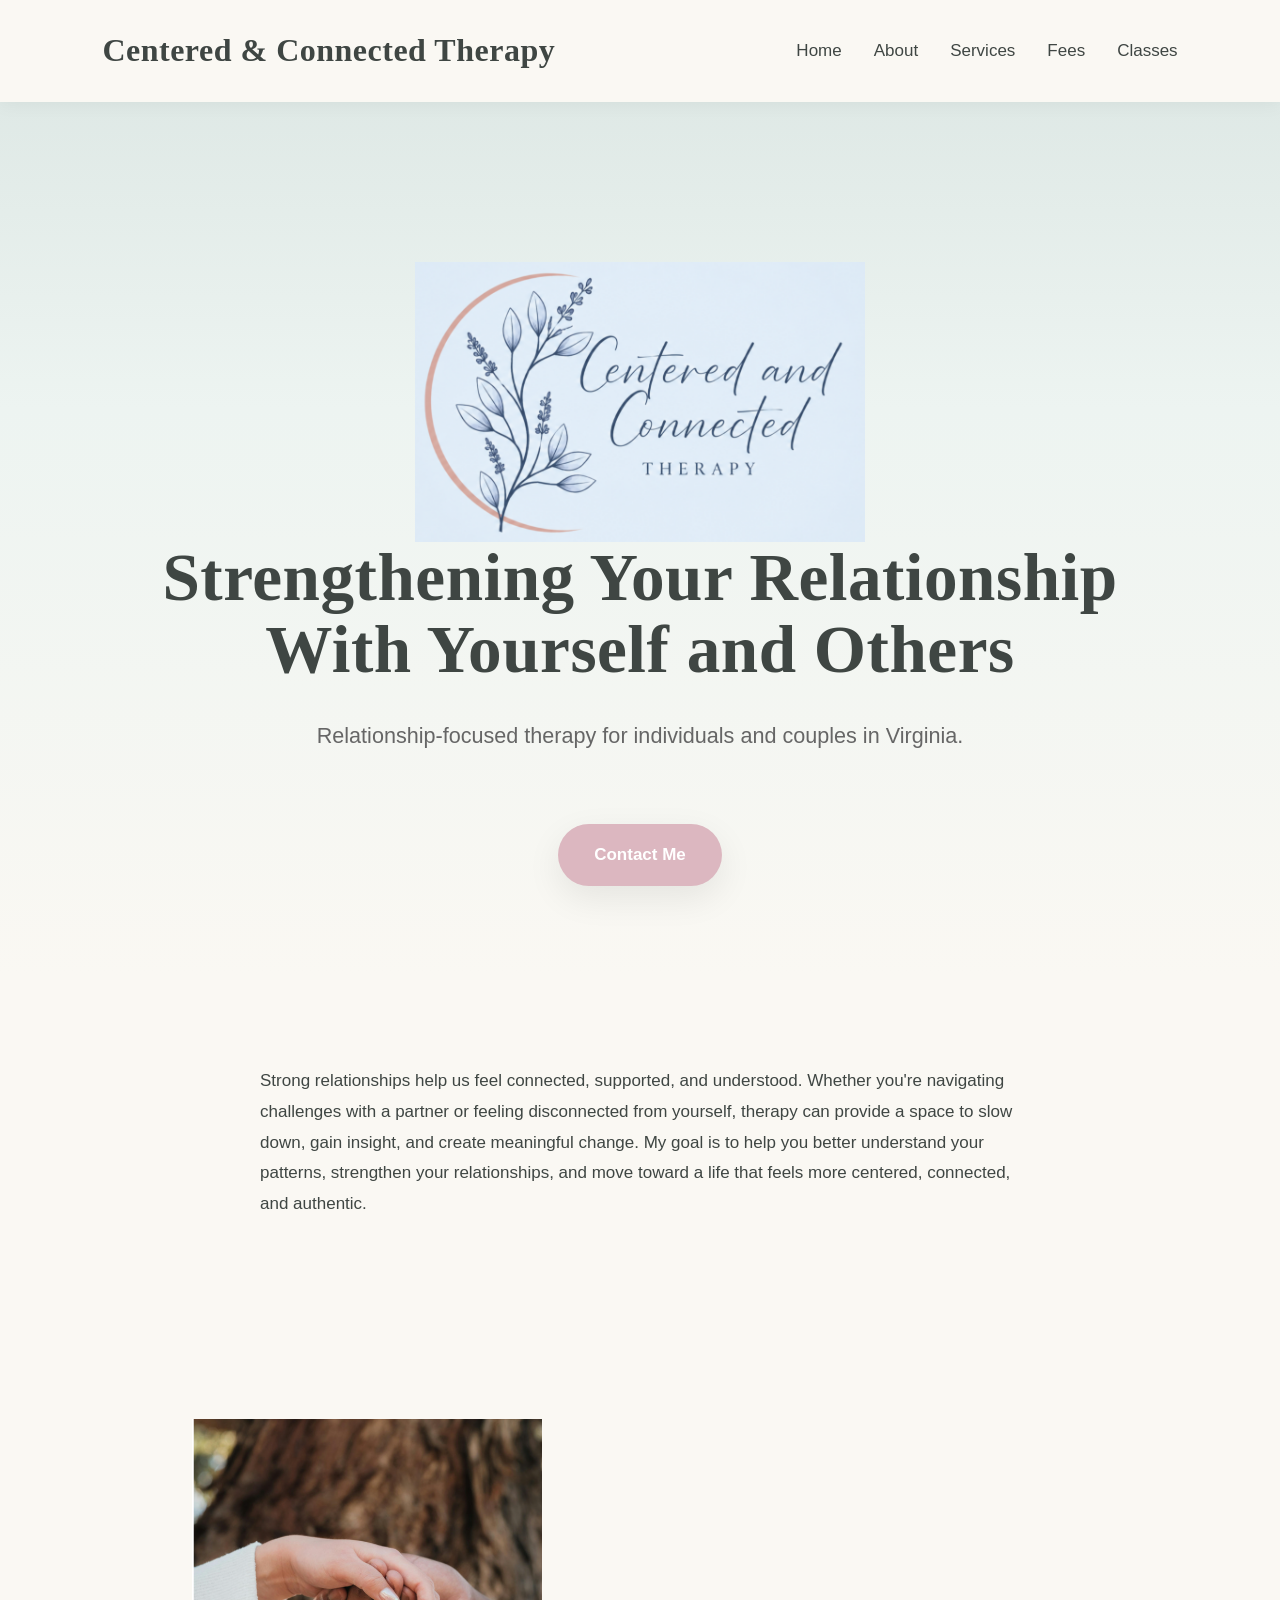
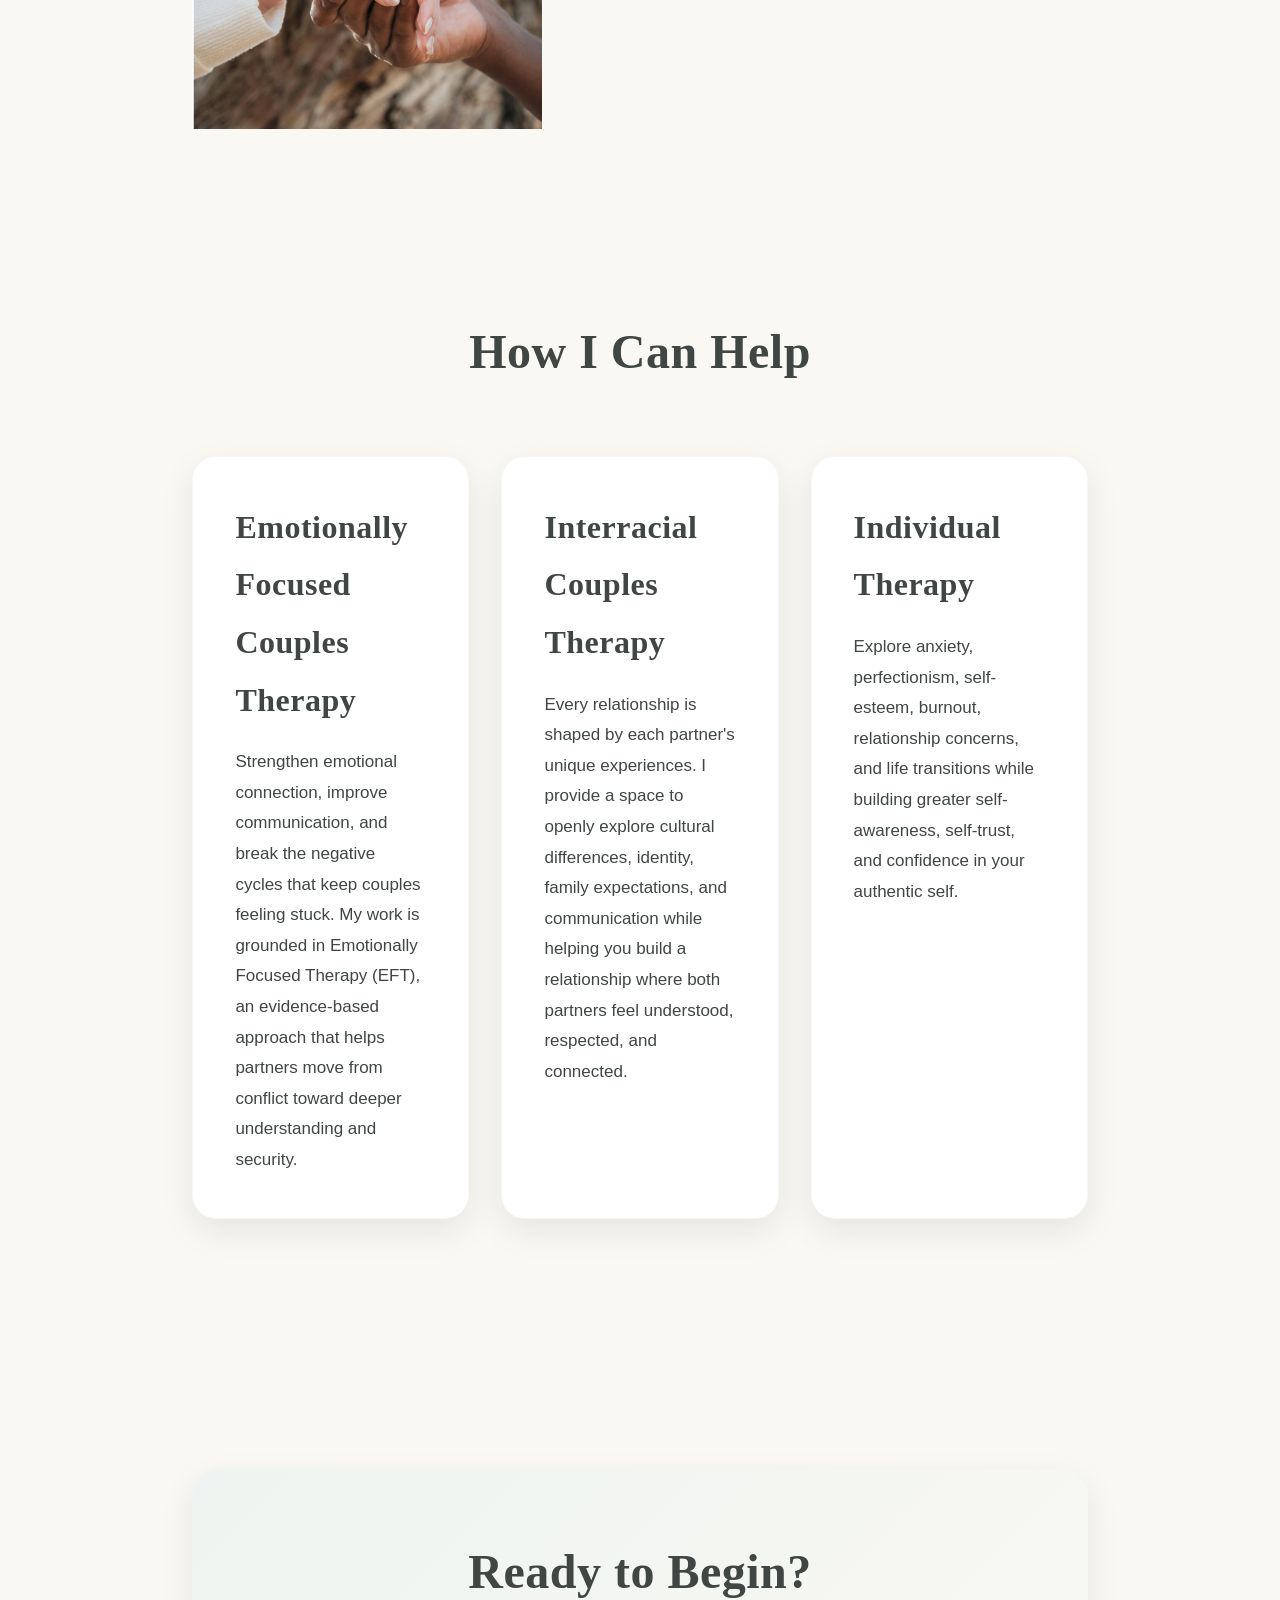
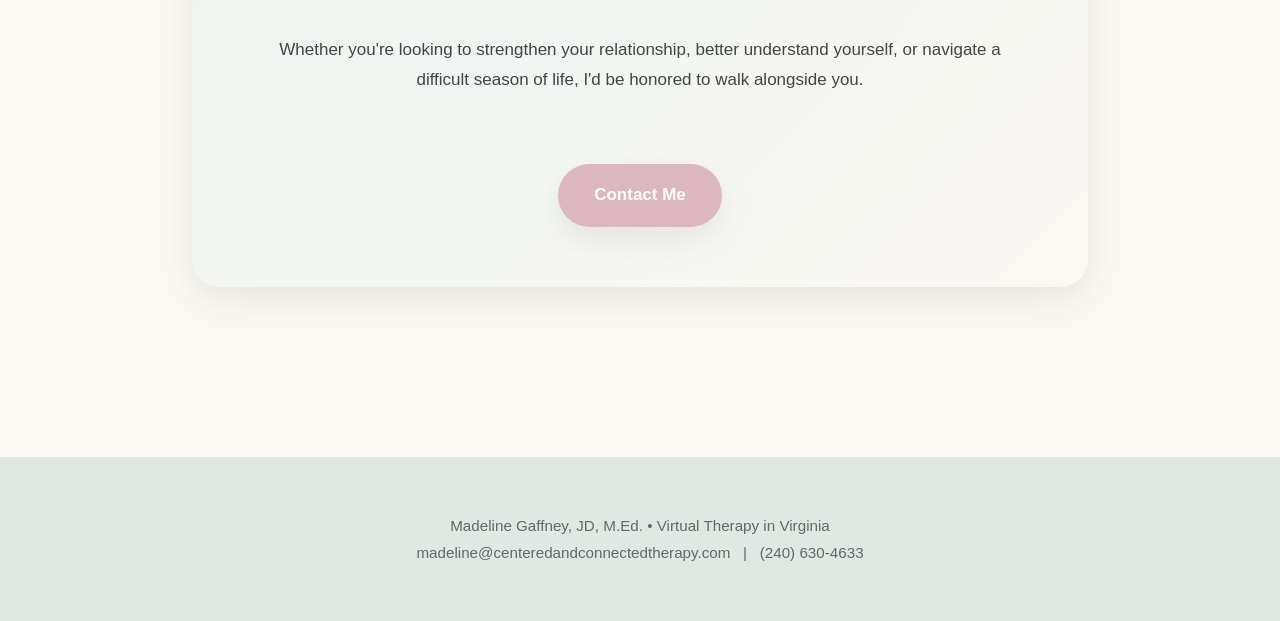
==== index.html @ 3c44c514 "Update index remove attempted formatting.html" ====
<!DOCTYPE html>
<html lang="en">

<head>

<meta charset="UTF-8">
<meta name="viewport" content="width=device-width, initial-scale=1.0">

<title>Centered & Connected Therapy</title>

<link rel="stylesheet" href="style.css">

</head>

<body>

<header>

<div class="logo">
    <a href="index.html">
        Centered & Connected Therapy
    </a>
</div>

<nav>

<a href="index.html">Home</a>

<a href="about.html">About</a>

<a href="services.html">Services</a>

<a href="fees.html">Fees</a>

<a href="classes.html">Classes</a>

</nav>

</header>

<!-- ==========================
     HERO
=========================== -->

<section class="hero">

<img
src="images/logo.png"
alt="Centered & Connected Therapy Logo"
class="hero-logo">

<h1>

Strengthening Your Relationship
With Yourself and Others

</h1>

<p class="tag">

Relationship-focused therapy for individuals and couples in Virginia.

</p>

<a
class="btn"
href="mailto:madeline@centeredandconnectedtherapy.com">

Contact Me

</a>

</section>

<!-- ==========================
     INTRO
=========================== -->

<section class="section intro-section">

<p class="intro">

Strong relationships help us feel connected, supported, and understood.

Whether you're navigating challenges with a partner or feeling disconnected from yourself, therapy can provide a space to slow down, gain insight, and create meaningful change.

My goal is to help you better understand your patterns, strengthen your relationships, and move toward a life that feels more centered, connected, and authentic.

</p>

</section>

<!-- ==========================
     FEATURE IMAGE
=========================== -->

<section class="section hands-section">

<img
src="images/hands.png"
alt="Interracial hands holding each other"
class="hands-photo">

</section>

<!-- ==========================
     SERVICES PREVIEW
=========================== -->

<section class="section">

<h2 class="section-title">

How I Can Help

</h2>

<div class="cards">
<div class="card">

    <h3>Emotionally Focused Couples Therapy</h3>

    <p>

        Strengthen emotional connection, improve communication,
        and break the negative cycles that keep couples feeling
        stuck. My work is grounded in Emotionally Focused Therapy
        (EFT), an evidence-based approach that helps partners move
        from conflict toward deeper understanding and security.

    </p>

</div>

<div class="card">

    <h3>Interracial Couples Therapy</h3>

    <p>

        Every relationship is shaped by each partner's unique
        experiences. I provide a space to openly explore cultural
        differences, identity, family expectations, and communication
        while helping you build a relationship where both partners
        feel understood, respected, and connected.

    </p>

</div>

<div class="card">

    <h3>Individual Therapy</h3>

    <p>

        Explore anxiety, perfectionism, self-esteem, burnout,
        relationship concerns, and life transitions while building
        greater self-awareness, self-trust, and confidence in your
        authentic self.

    </p>

</div>


</div>

</section>

<!-- ==========================
     HOME CTA
=========================== -->

<section class="section">

<div class="contact-box">

<h2>

Ready to Begin?

</h2>

<p>

Whether you're looking to strengthen your relationship,
better understand yourself, or navigate a difficult season
of life, I'd be honored to walk alongside you.

</p>

<a
class="btn"
href="mailto:madeline@centeredandconnectedtherapy.com">

Contact Me

</a>

</div>

</section>

    <!-- ==========================
     FOOTER
=========================== -->

<footer>

<p>

Madeline Gaffney, JD, M.Ed. • Virtual Therapy in Virginia

</p>

<p>

<a href="mailto:madeline@centeredandconnectedtherapy.com">

madeline@centeredandconnectedtherapy.com

</a>

&nbsp;&nbsp;|&nbsp;&nbsp;

<a href="tel:2406304633">

(240) 630-4633

</a>

</p>

</footer>

</body>

</html>
---- style.css ----
/* ==========================
   CENTERED & CONNECTED THERAPY
   VERSION 3
========================== */

:root{

--sage:#dfe8e2;
--cream:#faf8f3;
--blush:#dcb7c0;
--taupe:#8b7f78;
--text:#3f4643;
--white:#ffffff;

--shadow:0 12px 35px rgba(0,0,0,.08);
--shadowHover:0 18px 45px rgba(0,0,0,.12);

--radius:22px;

}

*{
margin:0;
padding:0;
box-sizing:border-box;
}

html{
scroll-behavior:smooth;
}

body{

font-family:'Inter',sans-serif;

background:var(--cream);

color:var(--text);

line-height:1.8;

font-size:17px;

-webkit-font-smoothing:antialiased;

}

img{

max-width:100%;

display:block;

}

a{

text-decoration:none;

color:inherit;

transition:.3s ease;

}

/* ==========================
TYPOGRAPHY
========================== */

h1,h2,h3{

font-family:'Cormorant Garamond',serif;

font-weight:600;

letter-spacing:.5px;

color:var(--text);

}

h1{

font-size:4.2rem;

line-height:1.08;

margin-bottom:25px;

}

h2{

font-size:3rem;

margin-bottom:25px;

text-align:center;

}

h3{

font-size:2rem;

margin-bottom:18px;

}

p{

margin-bottom:20px;

max-width:760px;

}

/* ==========================
HEADER
========================== */

header{

position:sticky;

top:0;

z-index:1000;

background:rgba(250,248,243,.95);

backdrop-filter:blur(12px);

padding:22px 8%;

display:flex;

justify-content:space-between;

align-items:center;

box-shadow:0 2px 18px rgba(0,0,0,.05);

}

.logo{

font-family:'Cormorant Garamond',serif;

font-size:2rem;

font-weight:600;

letter-spacing:.5px;

}

nav{

display:flex;

gap:32px;

}

nav a{

font-weight:500;

position:relative;

}

nav a::after{

content:"";

position:absolute;

left:0;

bottom:-6px;

width:0;

height:2px;

background:var(--blush);

transition:.3s;

}

nav a:hover::after{

width:100%;

}

/* ==========================
HERO
========================== */

.hero{

padding:110px 8% 90px;

text-align:center;

background:

linear-gradient(

180deg,

#dfe9e6 0%,

#edf4f1 35%,

#faf8f3 100%

);

}

.hero img{

width:100%;
max-width:450px;
margin:50px auto 0 auto;
border-radius:24px
transition:.4s;

}

.hero img:hover{

transform:scale(1.03);

}

.tag{

font-size:1.35rem;

font-weight:300;

max-width:720px;

margin: 30px auto;

color:#666;

text-align: center;

}

.btn{

display:inline-block;

margin-top:38px;

padding:16px 36px;

background:var(--blush);

color:white;

border-radius:999px;

font-weight:600;

box-shadow:var(--shadow);

transition:.3s;

}

.btn:hover{

transform:translateY(-4px);

box-shadow:var(--shadowHover);

}

/* =====================================
   CONTENT SECTIONS
===================================== */

.section{

max-width:1100px;

margin:auto;

padding:90px 8%;

}

.section p{

margin-left:auto;

margin-right:auto;

}

.section-title{

text-align:center;

margin-bottom:60px;

}

/* =====================================
   CARDS
===================================== */

.cards{

display:grid;

grid-template-columns:repeat(auto-fit,minmax(270px,1fr));

gap:32px;

margin-top:50px;

}

.card{

background:white;

padding:42px;

border-radius:24px;

box-shadow:var(--shadow);

transition:.35s;

border:1px solid rgba(0,0,0,.03);

}

.card:hover{

transform:translateY(-8px);

box-shadow:var(--shadowHover);

}

.card h3{

margin-bottom:18px;

text-align:left;

}

.card p{

margin-bottom:0;

}

/* =====================================
   ABOUT PAGE
===================================== */

.about-grid{

display:grid;

grid-template-columns:1fr 1.3fr;

gap:70px;

align-items:center;

}

.about-photo{

border-radius:30px;

overflow:hidden;

box-shadow:var(--shadowHover);

}

.about-photo img{

width:100%;
max-width: 320px;
border-radius:22px;
display:block;

}

.about-text h2{

text-align:left;

}

.about-text p{

max-width:none;

}

/* =====================================
   SERVICES
===================================== */

.service{

margin-bottom:65px;

padding-bottom:55px;

border-bottom:1px solid rgba(0,0,0,.08);

}

.service:last-child{

border:none;

}

/* =====================================
   QUOTE
===================================== */

.quote{

background:white;

padding:55px;

border-left:6px solid var(--blush);

border-radius:22px;

font-style:italic;

font-size:1.25rem;

margin:70px auto;

max-width:900px;

box-shadow:var(--shadow);

}

/* =====================================
   CONTACT BOX
===================================== */

.contact-box{

background:linear-gradient(
135deg,
#eef4f1,
#faf8f3
);

padding:60px;

border-radius:28px;

text-align:center;

box-shadow:var(--shadow);

margin-top:70px;

}

.contact-box h2{

margin-bottom:20px;

}

.contact-box p{

margin:auto auto 30px;

}

/* =====================================
   FOOTER
===================================== */

footer{

margin-top:80px;

padding:55px 8%;

background:#dfe8e2;

text-align:center;

font-size:.95rem;

color:#666;

}

footer p{

margin:auto;

}

/* =====================================
   SUBTLE FADE IN
===================================== */

.card,
.about-photo,
.quote,
.contact-box{

animation:fadeUp .8s ease both;

}

@keyframes fadeUp{

from{

opacity:0;

transform:translateY(25px);

}

to{

opacity:1;

transform:translateY(0);

}

}

/* =====================================
   MOBILE
===================================== */

@media(max-width:900px){

h1{

font-size:3rem;

}

h2{

font-size:2.4rem;

}

header{

flex-direction:column;

gap:20px;

}

nav{

flex-wrap:wrap;

justify-content:center;

}

.hero{

padding-top:70px;

}

.hero img{

width:190px;

}

.about-grid{

grid-template-columns:1fr;

}

.section{

padding:70px 7%;

}

.cards{

grid-template-columns:1fr;

}

.contact-box{

padding:40px 30px;

}

}

/* ===== ABOUT PAGE ===== */

.about-container{
    max-width:1100px;
    margin:80px auto;
    padding:0 8%;
    display:grid;
    grid-template-columns:350px 1fr;
    gap:60px;
    align-items:start;
}

.about-photo img{
    width:100%;
    border-radius:22px;
    box-shadow:0 15px 40px rgba(0,0,0,.12);
}

.about-text h2{
    margin-top:0;
    color:#5b5f78;
    font-size:2rem;
}

.about-text p{
    margin-bottom:22px;
    font-size:1.08rem;
    line-height:1.9;
}

@media (max-width:900px){

.about-container{
    grid-template-columns:1fr;
    text-align:center;
}

.about-photo{
    max-width:320px;
    margin:0 auto;
}

}

/* ===== SERVICES PAGE ===== */

.tagline{
    font-size:1.3rem;
    font-weight:300;
    max-width:720px;
    margin:30px auto;
    color:#666;
    text-align:center;
}

.service ul{
    margin:20px 0 25px 40px;
    padding-left:40px;
}

.service li{
    margin-bottom:10px;
}
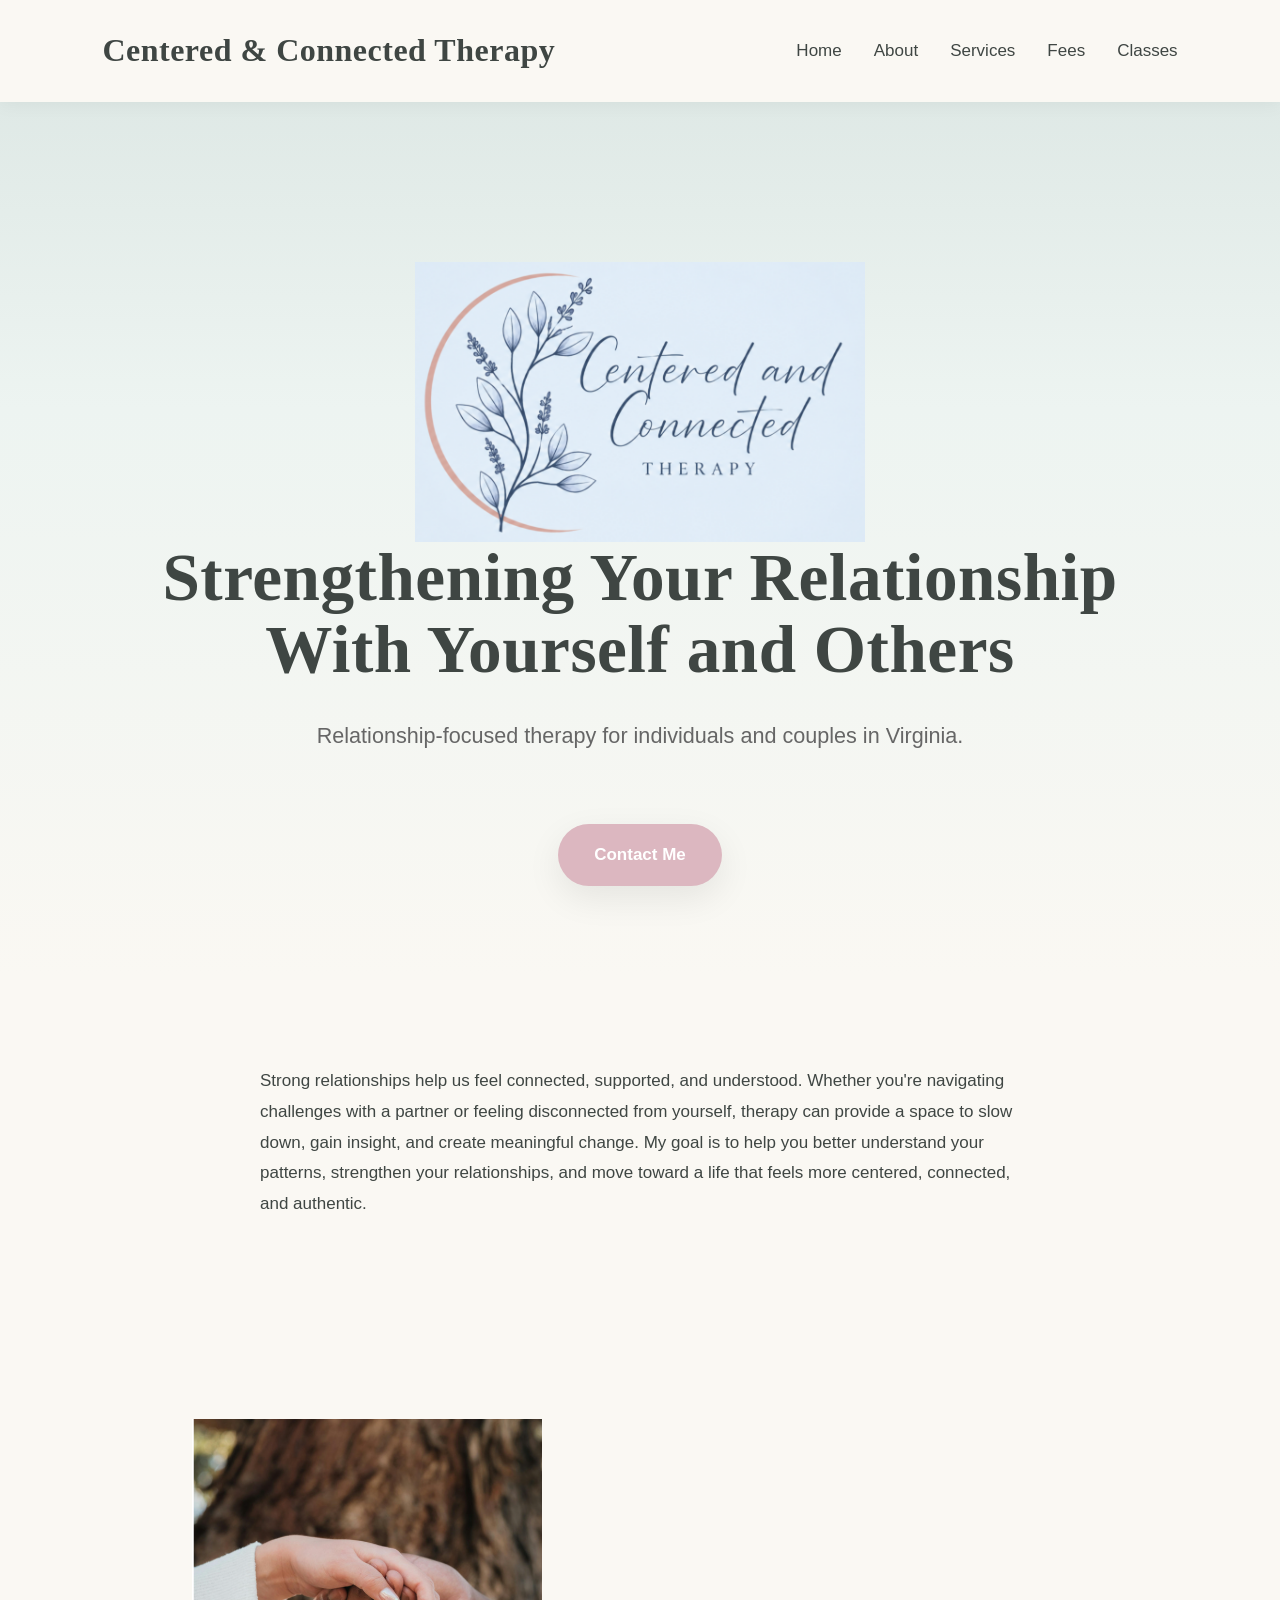
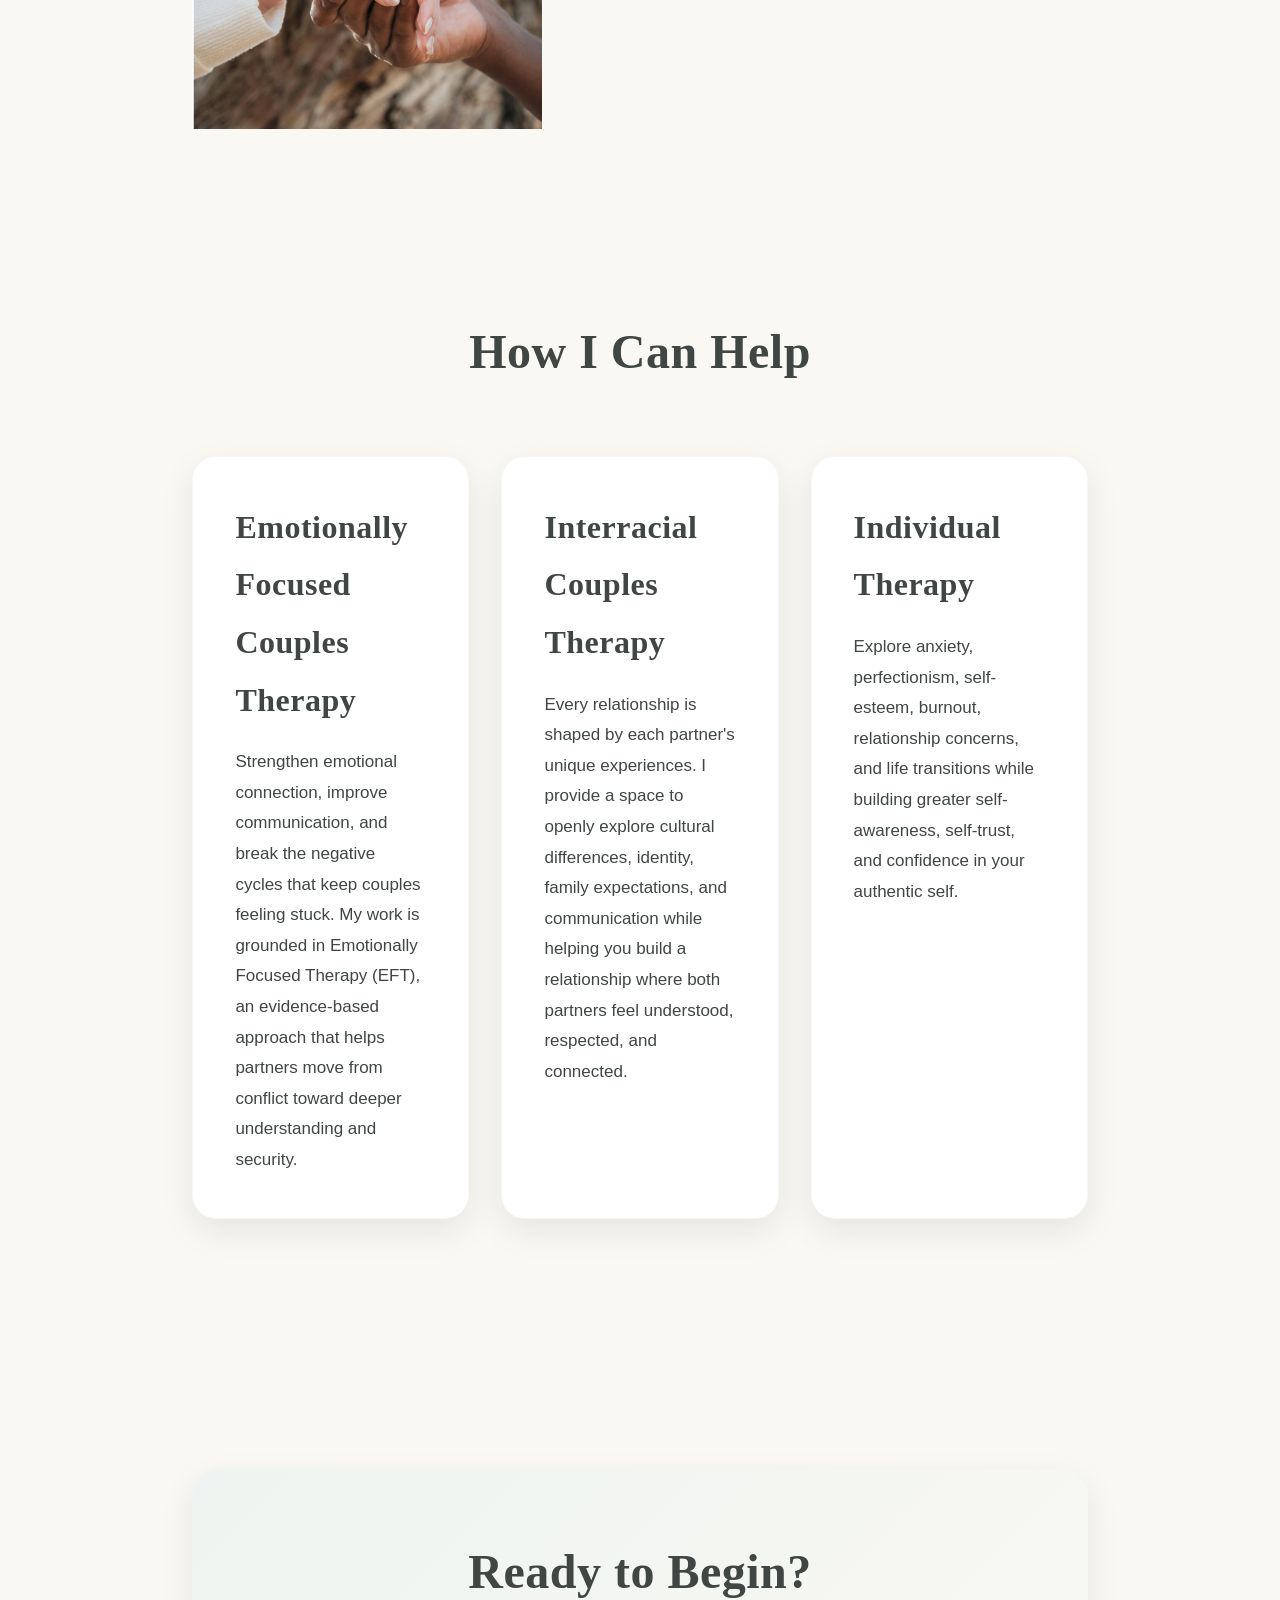
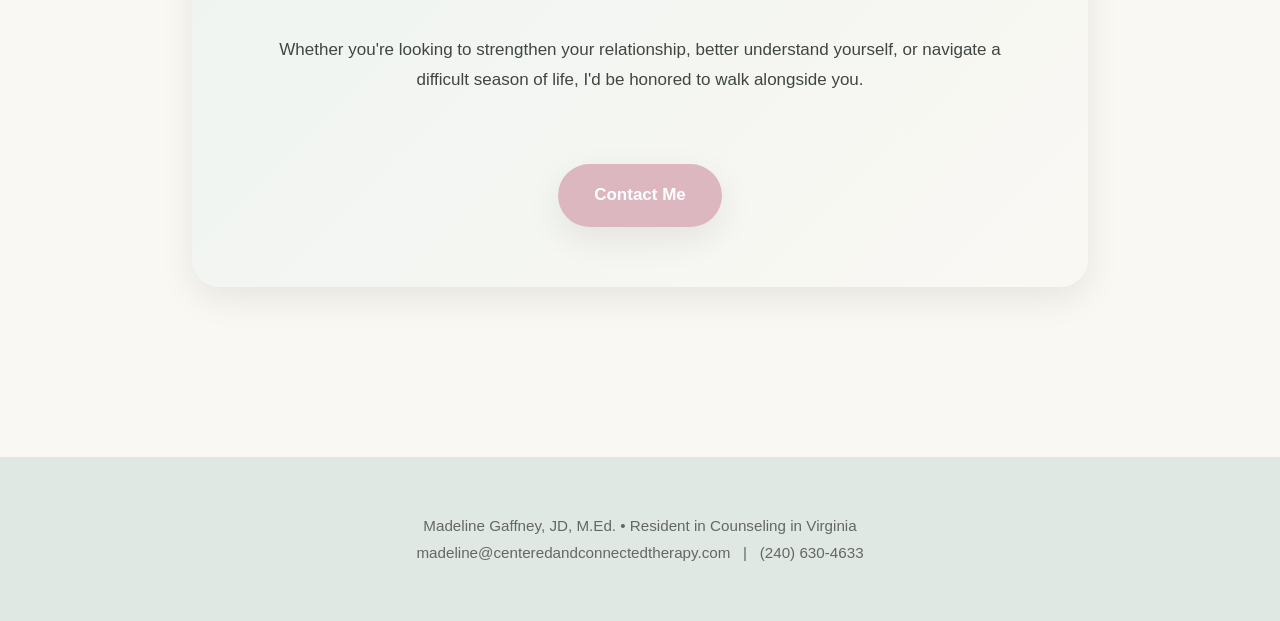
==== commit bf341f35: "Update index add resident to footer.html" ====
--- a/index.html
+++ b/index.html
@@ -210,7 +210,7 @@
 
 <p>
 
-Madeline Gaffney, JD, M.Ed. • Virtual Therapy in Virginia
+Madeline Gaffney, JD, M.Ed. • Resident in Counseling in Virginia
 
 </p>
 
--- a/style.css
+++ b/style.css
@@ -398,7 +398,8 @@
 .about-photo img{
 
 width:100%;
-max-width: 320px;
+max-width: 360px;
+height:auto;
 border-radius:22px;
 display:block;
 
@@ -685,8 +686,8 @@
 }
 
 .service ul{
-    margin:20px 0 25px 40px;
-    padding-left:40px;
+    margin:20px 0 25px 55px;
+    padding-left:20px;
 }
 
 .service li{
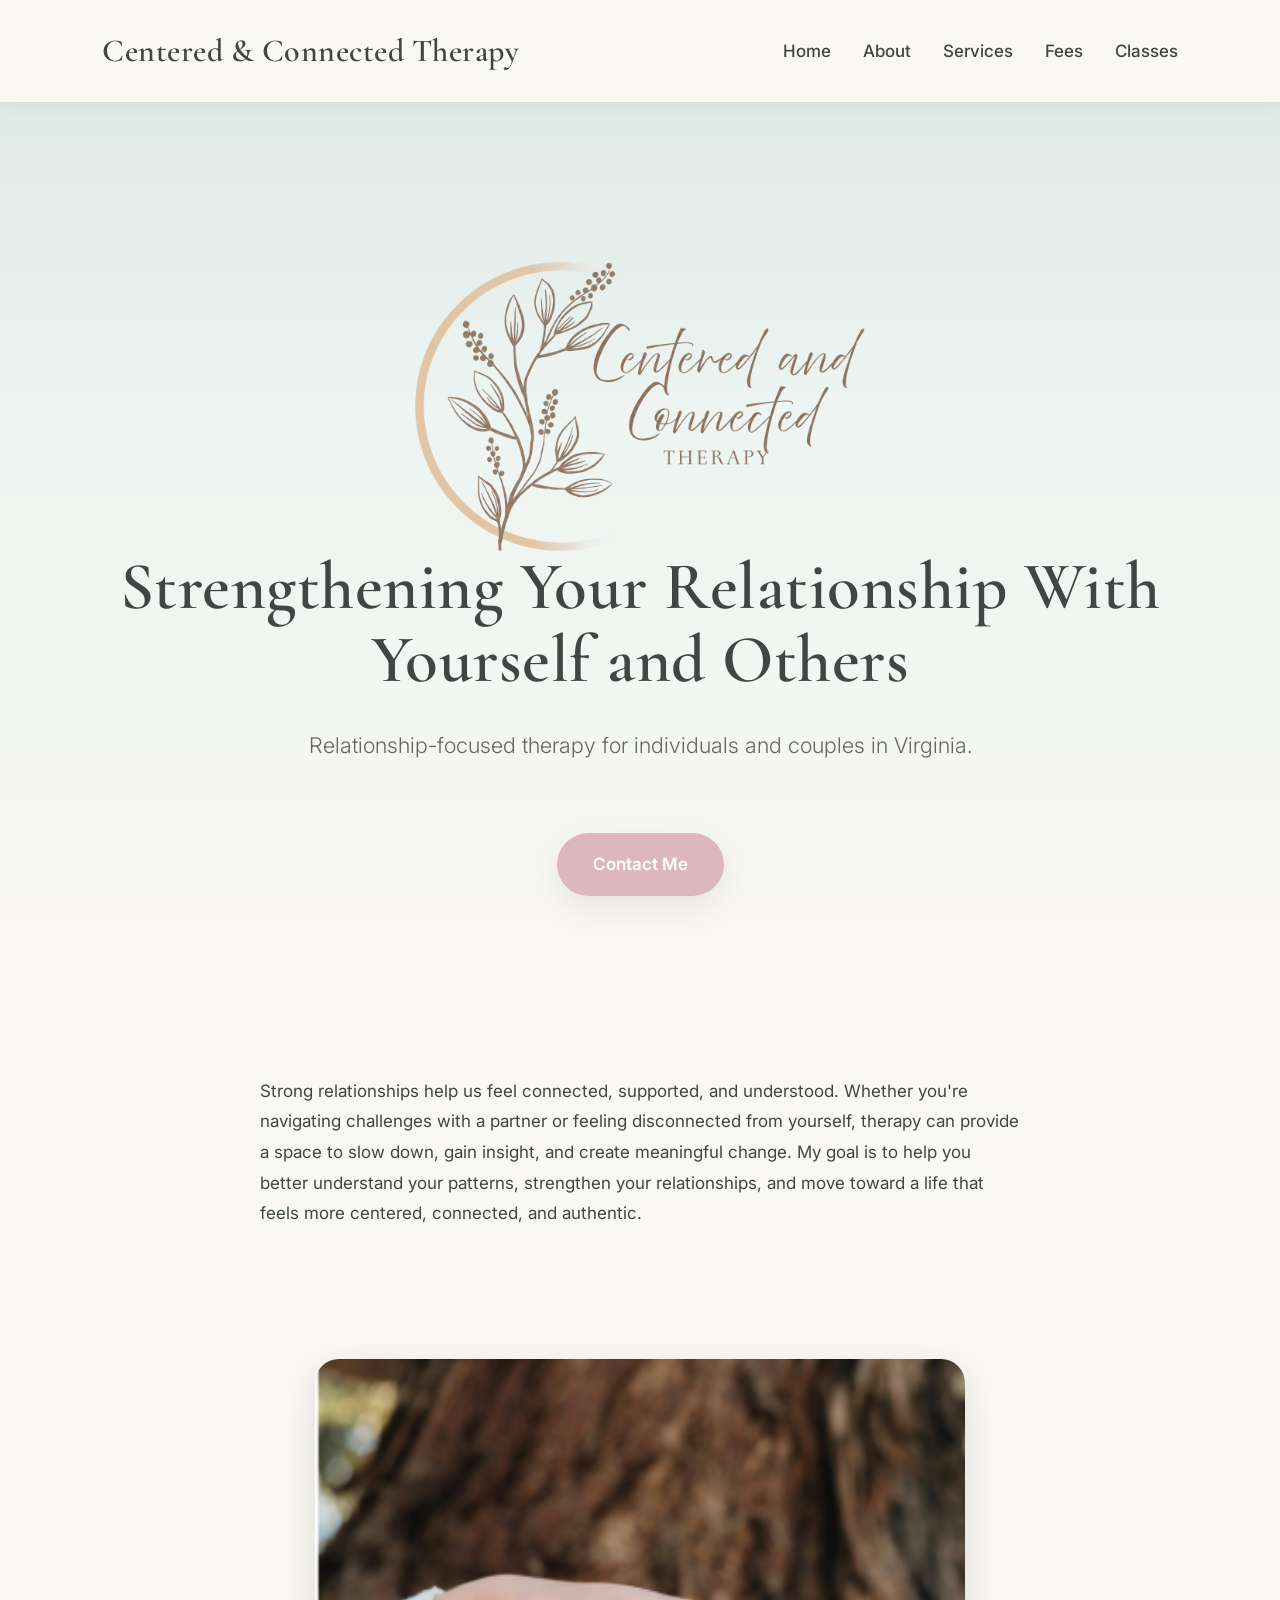
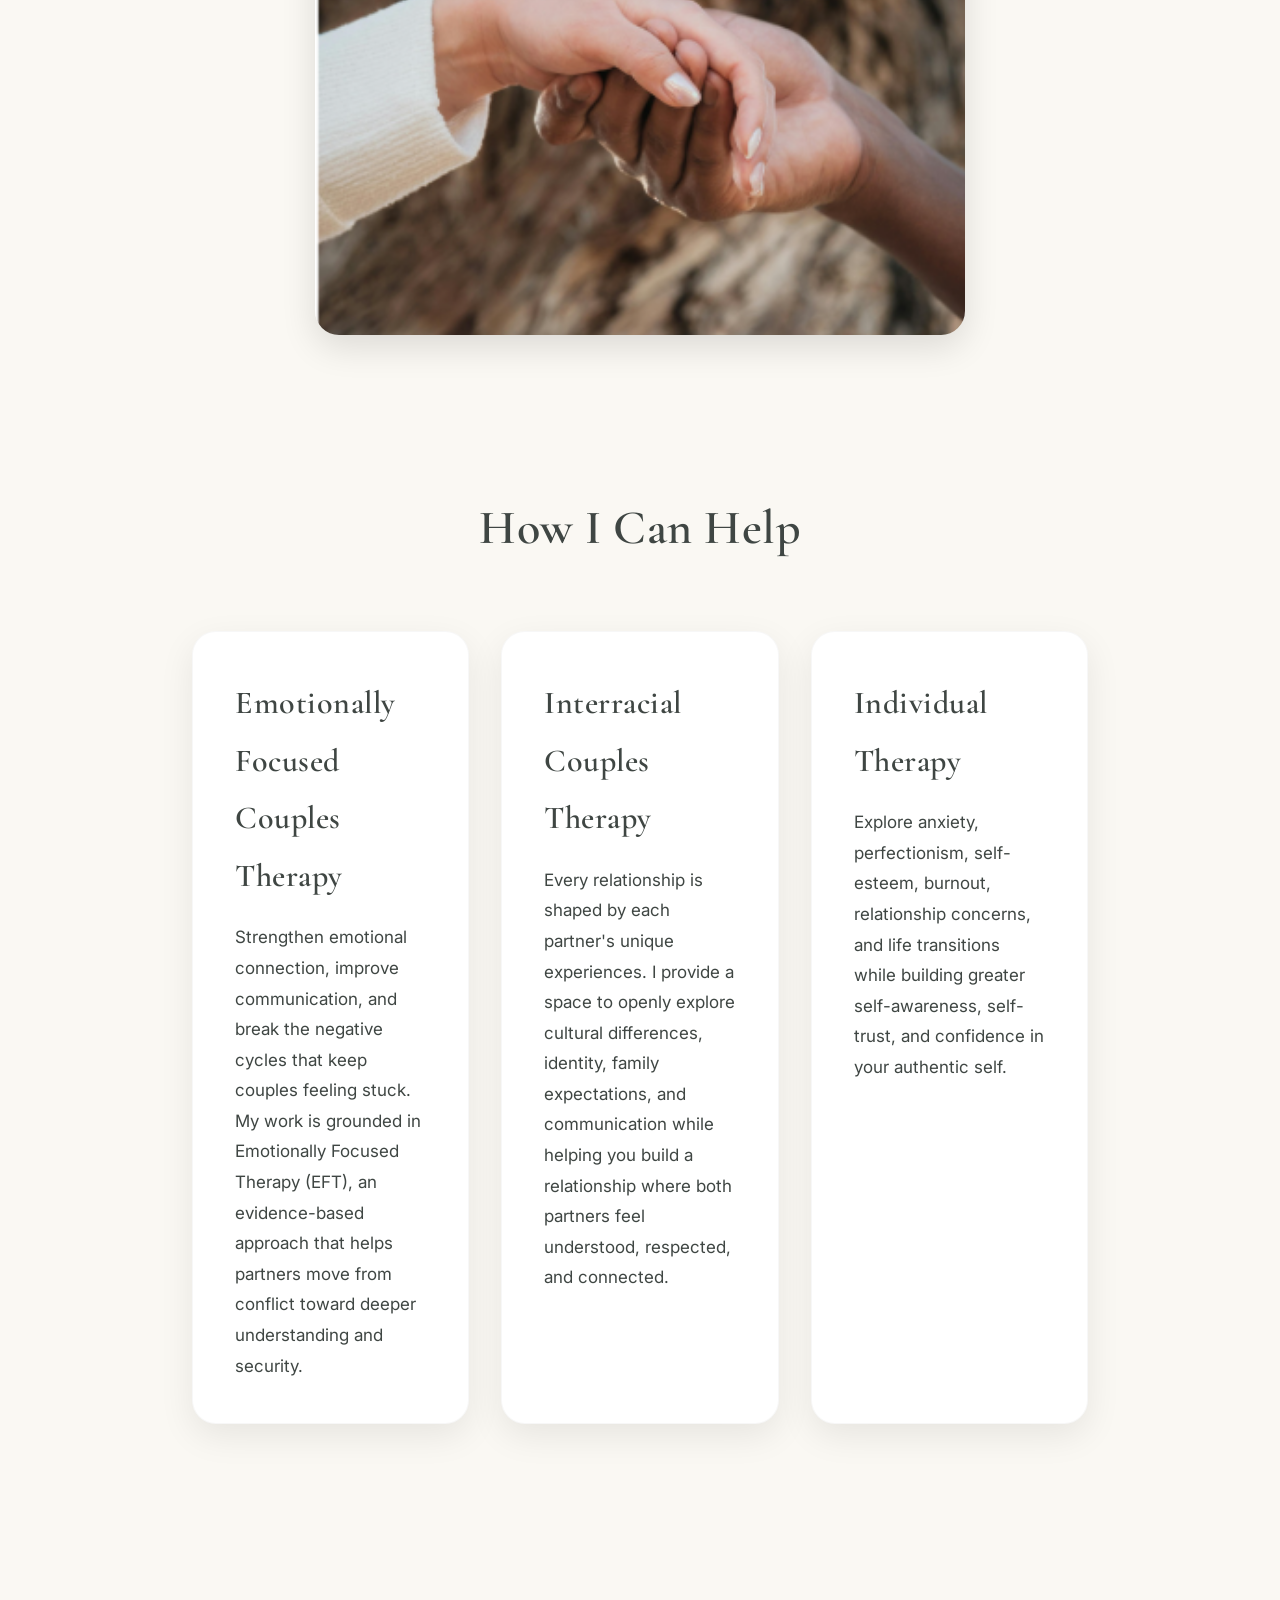
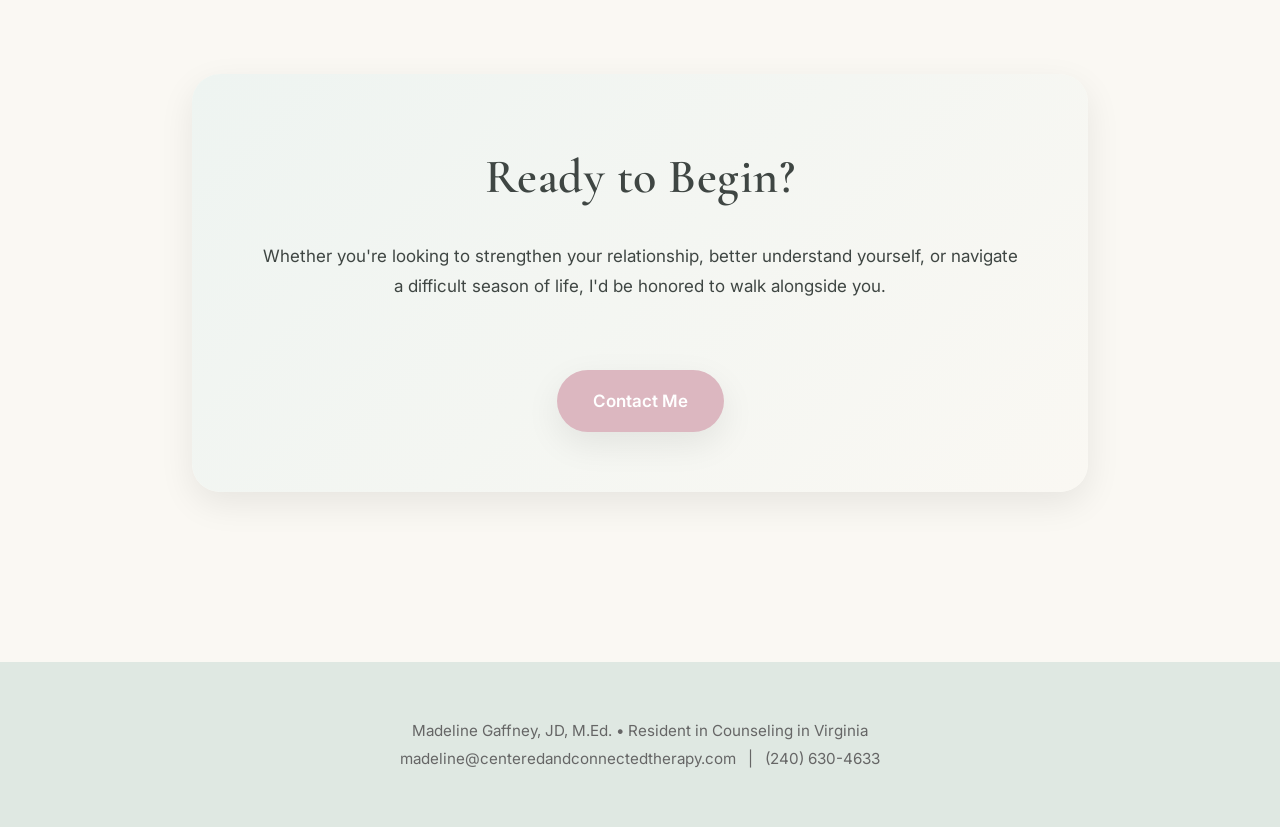
==== commit 10356745: "Update index adding claude inputs.html" ====
--- a/index.html
+++ b/index.html
@@ -8,6 +8,9 @@
 
 <title>Centered & Connected Therapy</title>
 
+<link rel="preconnect" href="https://fonts.googleapis.com">
+<link rel="preconnect" href="https://fonts.gstatic.com" crossorigin>
+<link href="https://fonts.googleapis.com/css2?family=Cormorant+Garamond:wght@400;600&family=Inter:wght@300;400;500;600&display=swap" rel="stylesheet">
 <link rel="stylesheet" href="style.css">
 
 </head>
--- a/style.css
+++ b/style.css
@@ -27,6 +27,7 @@
 
 html{
 scroll-behavior:smooth;
+overflow-x:hidden;
 }
 
 body{
@@ -42,6 +43,8 @@
 font-size:17px;
 
 -webkit-font-smoothing:antialiased;
+
+overflow-x:hidden;
 
 }
 
@@ -228,7 +231,7 @@
 width:100%;
 max-width:450px;
 margin:50px auto 0 auto;
-border-radius:24px
+border-radius:24px;
 transition:.4s;
 
 }
@@ -417,6 +420,22 @@
 
 }
 
+/* ===== HOLDING HANDS IMAGE ===== */
+
+.hands-section{
+    text-align:center;
+    padding:20px 0 60px;
+}
+
+.hands-photo{
+    display:block;
+    width:100%;
+    max-width:650px;
+    margin:0 auto;
+    border-radius:24px;
+    box-shadow:0 12px 35px rgba(0,0,0,.12);
+}
+
 /* =====================================
    SERVICES
 ===================================== */
@@ -559,7 +578,7 @@
 }
 
 /* =====================================
-   MOBILE
+   MOBILE (TABLET / <=900px)
 ===================================== */
 
 @media(max-width:900px){
@@ -625,6 +644,79 @@
 .contact-box{
 
 padding:40px 30px;
+
+}
+
+}
+
+/* =====================================
+   MOBILE (PHONES / <=480px)
+===================================== */
+
+@media(max-width:480px){
+
+h1{
+
+font-size:2.3rem;
+
+}
+
+h2{
+
+font-size:1.9rem;
+
+}
+
+.tag,
+.tagline{
+
+font-size:1.1rem;
+
+}
+
+.hero{
+
+padding:60px 6% 60px;
+
+}
+
+.hero img{
+
+width:150px;
+
+}
+
+.btn{
+
+padding:14px 28px;
+
+font-size:.95rem;
+
+}
+
+nav{
+
+gap:14px 20px;
+
+}
+
+.card{
+
+padding:30px 24px;
+
+}
+
+.contact-box{
+
+padding:32px 20px;
+
+}
+
+.quote{
+
+padding:32px 24px;
+
+font-size:1.1rem;
 
 }
 
@@ -687,7 +779,7 @@
 
 .service ul{
     margin:20px 0 25px 55px;
-    padding-left:20px;
+    padding-left:45px;
 }
 
 .service li{
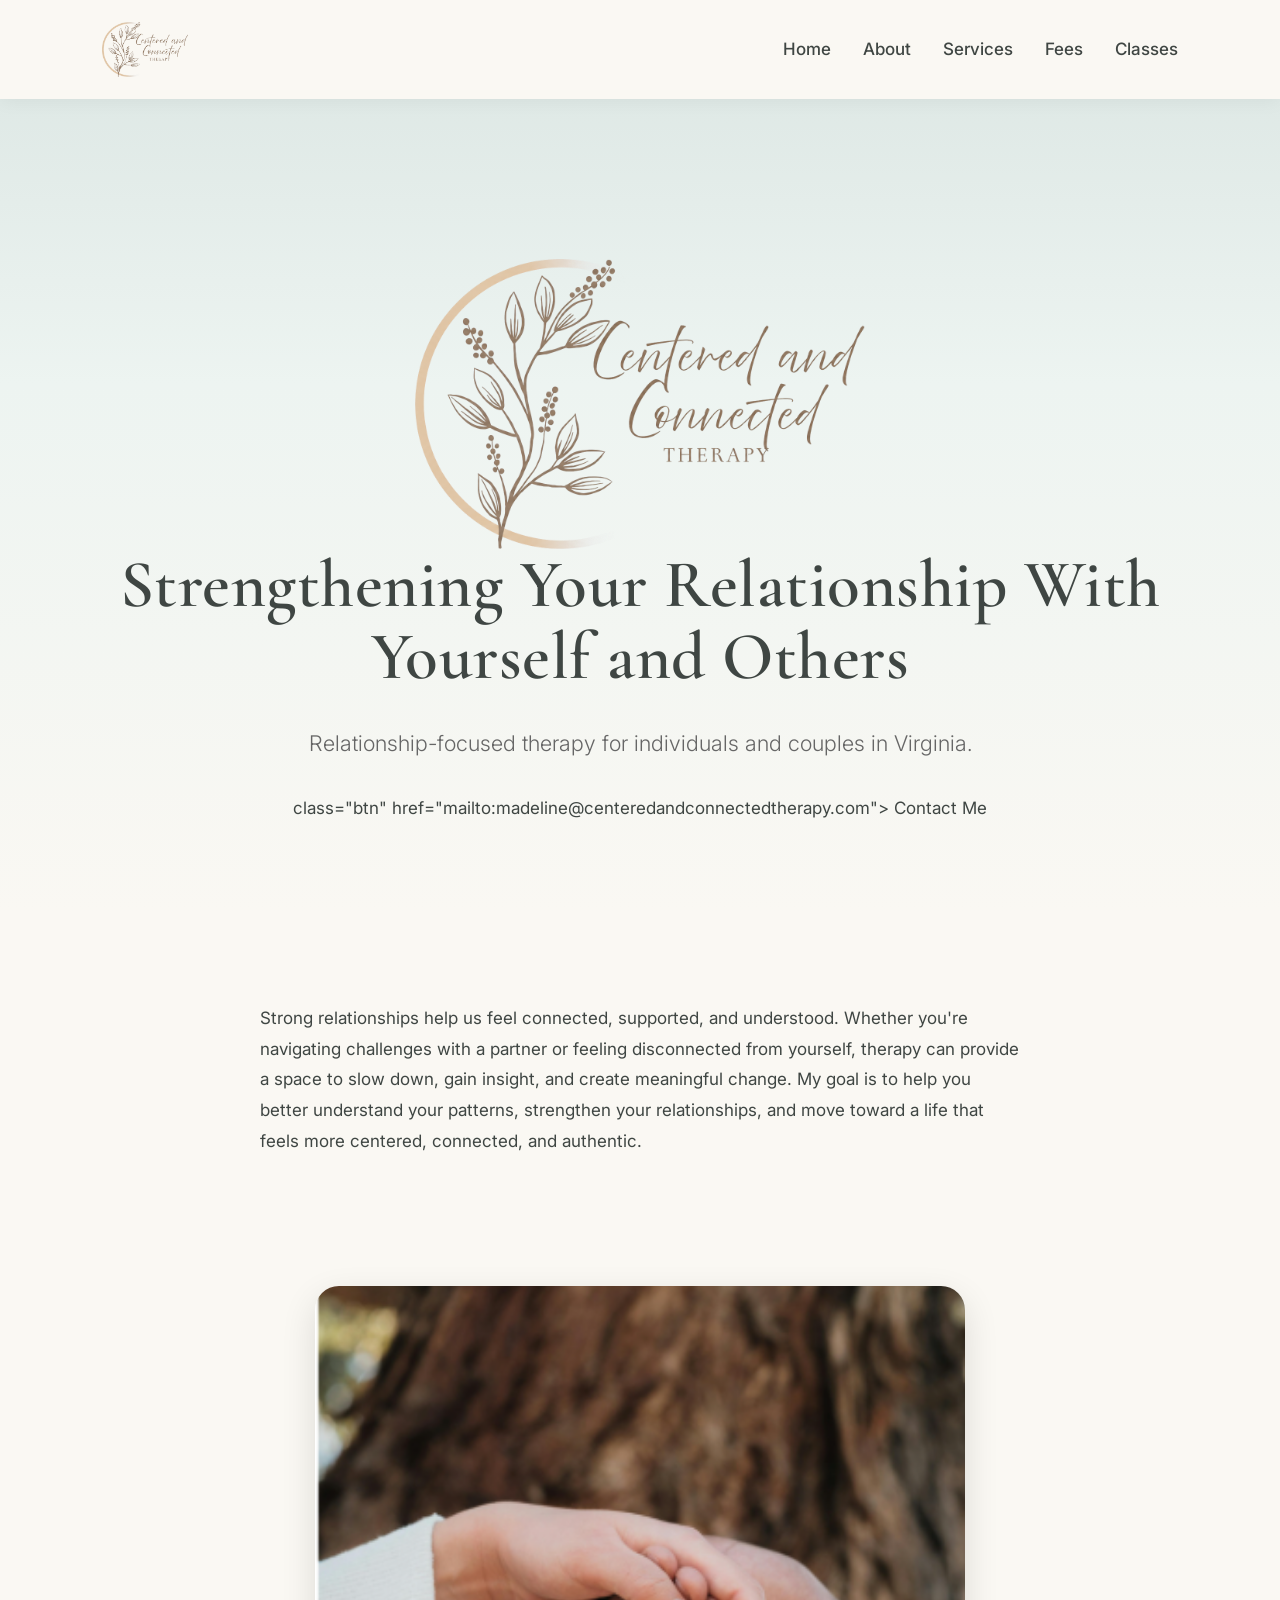
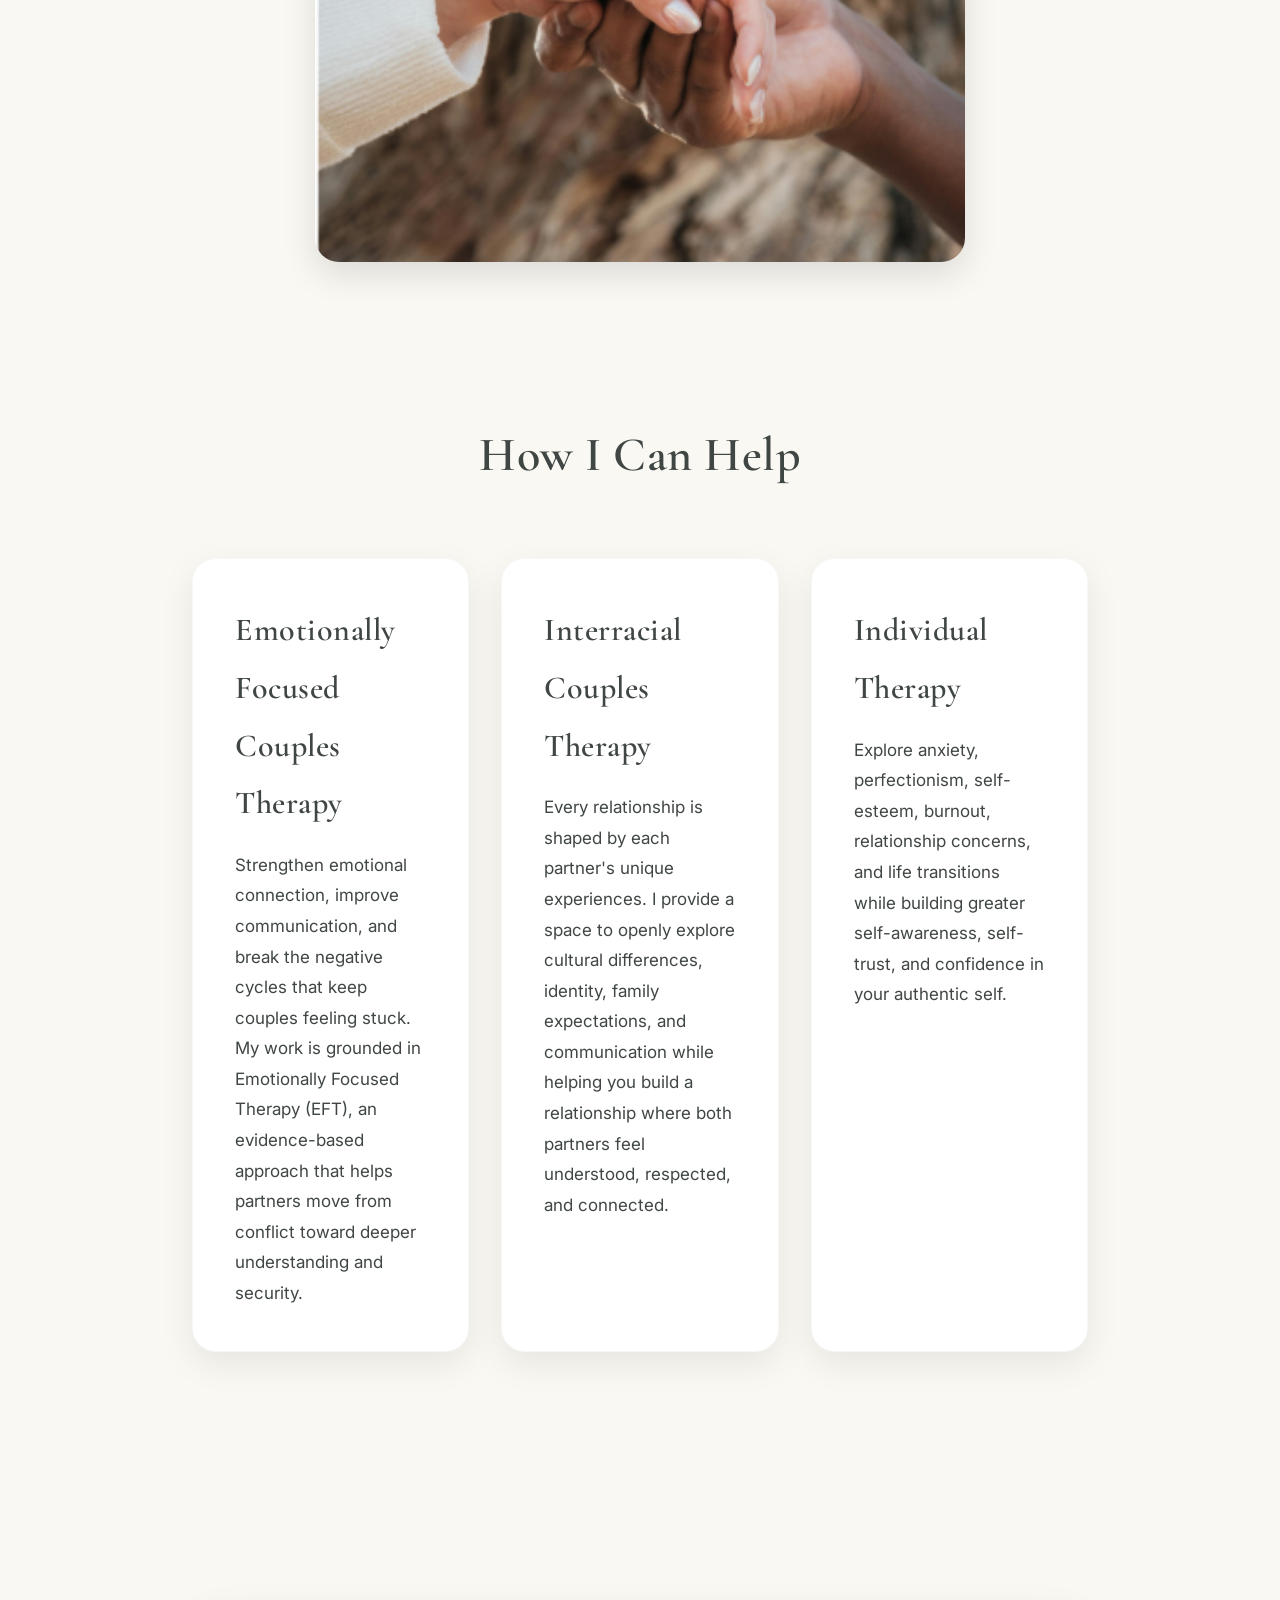
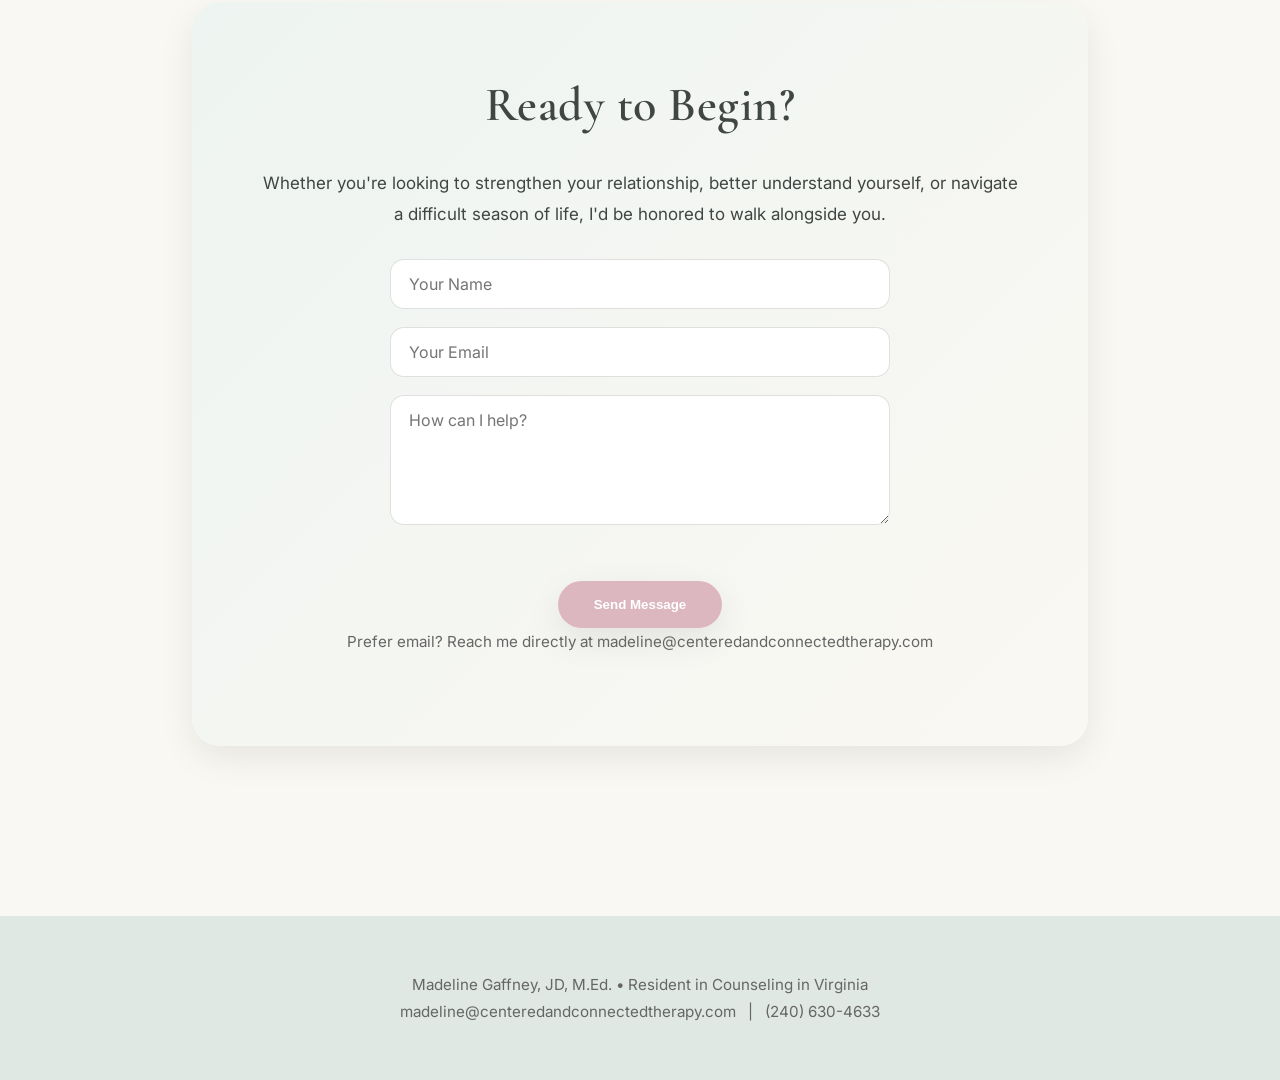
==== commit c5fe6daa: "Update index claude revamp.html" ====
--- a/index.html
+++ b/index.html
@@ -7,10 +7,13 @@
 <meta name="viewport" content="width=device-width, initial-scale=1.0">
 
 <title>Centered & Connected Therapy</title>
+
+<meta name="description" content="Relationship-focused therapy for individuals and couples in Virginia. Emotionally Focused Couples Therapy, interracial couples therapy, and individual therapy with Madeline Gaffney, JD, M.Ed.">
 
 <link rel="preconnect" href="https://fonts.googleapis.com">
 <link rel="preconnect" href="https://fonts.gstatic.com" crossorigin>
 <link href="https://fonts.googleapis.com/css2?family=Cormorant+Garamond:wght@400;600&family=Inter:wght@300;400;500;600&display=swap" rel="stylesheet">
+
 <link rel="stylesheet" href="style.css">
 
 </head>
@@ -21,9 +24,15 @@
 
 <div class="logo">
     <a href="index.html">
-        Centered & Connected Therapy
+        <img src="images/logo.png" alt="Centered & Connected Therapy" class="nav-logo">
     </a>
 </div>
+
+<button class="menu-toggle" aria-label="Toggle navigation menu" aria-expanded="false">
+    <span></span>
+    <span></span>
+    <span></span>
+</button>
 
 <nav>
 
@@ -65,7 +74,7 @@
 
 </p>
 
-<a
+
 class="btn"
 href="mailto:madeline@centeredandconnectedtherapy.com">
 
@@ -172,7 +181,7 @@
 </section>
 
 <!-- ==========================
-     HOME CTA
+     HOME CTA / CONTACT FORM
 =========================== -->
 
 <section class="section">
@@ -193,13 +202,24 @@
 
 </p>
 
-<a
-class="btn"
-href="mailto:madeline@centeredandconnectedtherapy.com">
-
-Contact Me
-
-</a>
+<form action="https://formspree.io/f/maewzkej" method="POST" class="contact-form">
+
+    <input type="text" name="name" placeholder="Your Name" required>
+
+    <input type="email" name="email" placeholder="Your Email" required>
+
+    <textarea name="message" placeholder="How can I help?" rows="5" required></textarea>
+
+    <button type="submit" class="btn">Send Message</button>
+
+</form>
+
+<p class="contact-alt">
+
+Prefer email? Reach me directly at
+<a href="mailto:madeline@centeredandconnectedtherapy.com">madeline@centeredandconnectedtherapy.com</a>
+
+</p>
 
 </div>
 
@@ -237,6 +257,29 @@
 
 </footer>
 
+<script>
+
+const menuToggle = document.querySelector('.menu-toggle');
+const siteNav = document.querySelector('nav');
+
+menuToggle.addEventListener('click', () => {
+    const isOpen = siteNav.classList.toggle('active');
+    menuToggle.classList.toggle('active');
+    menuToggle.setAttribute('aria-expanded', isOpen);
+    document.body.classList.toggle('nav-open', isOpen);
+});
+
+document.querySelectorAll('nav a').forEach(link => {
+    link.addEventListener('click', () => {
+        siteNav.classList.remove('active');
+        menuToggle.classList.remove('active');
+        menuToggle.setAttribute('aria-expanded', false);
+        document.body.classList.remove('nav-open');
+    });
+});
+
+</script>
+
 </body>
 
 </html>
--- a/style.css
+++ b/style.css
@@ -156,13 +156,95 @@
 
 letter-spacing:.5px;
 
+display:flex;
+
+align-items:center;
+
+}
+
+.nav-logo{
+
+height:55px;
+
+width:auto;
+
 }
 
 nav{
 
 display:flex;
 
+align-items:center;
+
 gap:32px;
+
+}
+
+/* ==========================
+HAMBURGER MENU
+========================== */
+
+.menu-toggle{
+
+display:none;
+
+flex-direction:column;
+
+justify-content:space-between;
+
+width:28px;
+
+height:20px;
+
+background:none;
+
+border:none;
+
+cursor:pointer;
+
+padding:0;
+
+z-index:1100;
+
+}
+
+.menu-toggle span{
+
+display:block;
+
+height:2px;
+
+width:100%;
+
+background:var(--text);
+
+border-radius:2px;
+
+transition:.3s;
+
+}
+
+.menu-toggle.active span:nth-child(1){
+
+transform:translateY(9px) rotate(45deg);
+
+}
+
+.menu-toggle.active span:nth-child(2){
+
+opacity:0;
+
+}
+
+.menu-toggle.active span:nth-child(3){
+
+transform:translateY(-9px) rotate(-45deg);
+
+}
+
+body.nav-open{
+
+overflow:hidden;
 
 }
 
@@ -518,6 +600,70 @@
 
 }
 
+.contact-form{
+
+display:flex;
+
+flex-direction:column;
+
+gap:18px;
+
+max-width:500px;
+
+margin:30px auto 0;
+
+text-align:left;
+
+}
+
+.contact-form input,
+.contact-form textarea{
+
+padding:14px 18px;
+
+border:1px solid rgba(0,0,0,.12);
+
+border-radius:14px;
+
+font-family:inherit;
+
+font-size:1rem;
+
+background:white;
+
+resize:vertical;
+
+}
+
+.contact-form input:focus,
+.contact-form textarea:focus{
+
+outline:2px solid var(--blush);
+
+outline-offset:2px;
+
+}
+
+.contact-form button{
+
+align-self:center;
+
+border:none;
+
+cursor:pointer;
+
+}
+
+.contact-alt{
+
+margin-top:24px;
+
+font-size:.95rem;
+
+color:#666;
+
+}
+
 /* =====================================
    FOOTER
 ===================================== */
@@ -595,19 +741,49 @@
 
 }
 
-header{
+.menu-toggle{
+
+display:flex;
+
+}
+
+nav{
+
+position:fixed;
+
+top:0;
+
+right:-100%;
+
+width:70%;
+
+max-width:320px;
+
+height:100vh;
+
+background:var(--cream);
 
 flex-direction:column;
 
-gap:20px;
-
-}
-
-nav{
-
-flex-wrap:wrap;
-
 justify-content:center;
+
+gap:36px;
+
+box-shadow:-8px 0 30px rgba(0,0,0,.12);
+
+transition:right .4s ease;
+
+}
+
+nav.active{
+
+right:0;
+
+}
+
+nav a{
+
+font-size:1.2rem;
 
 }
 
@@ -785,3 +961,4 @@
 .service li{
     margin-bottom:10px;
 }
+
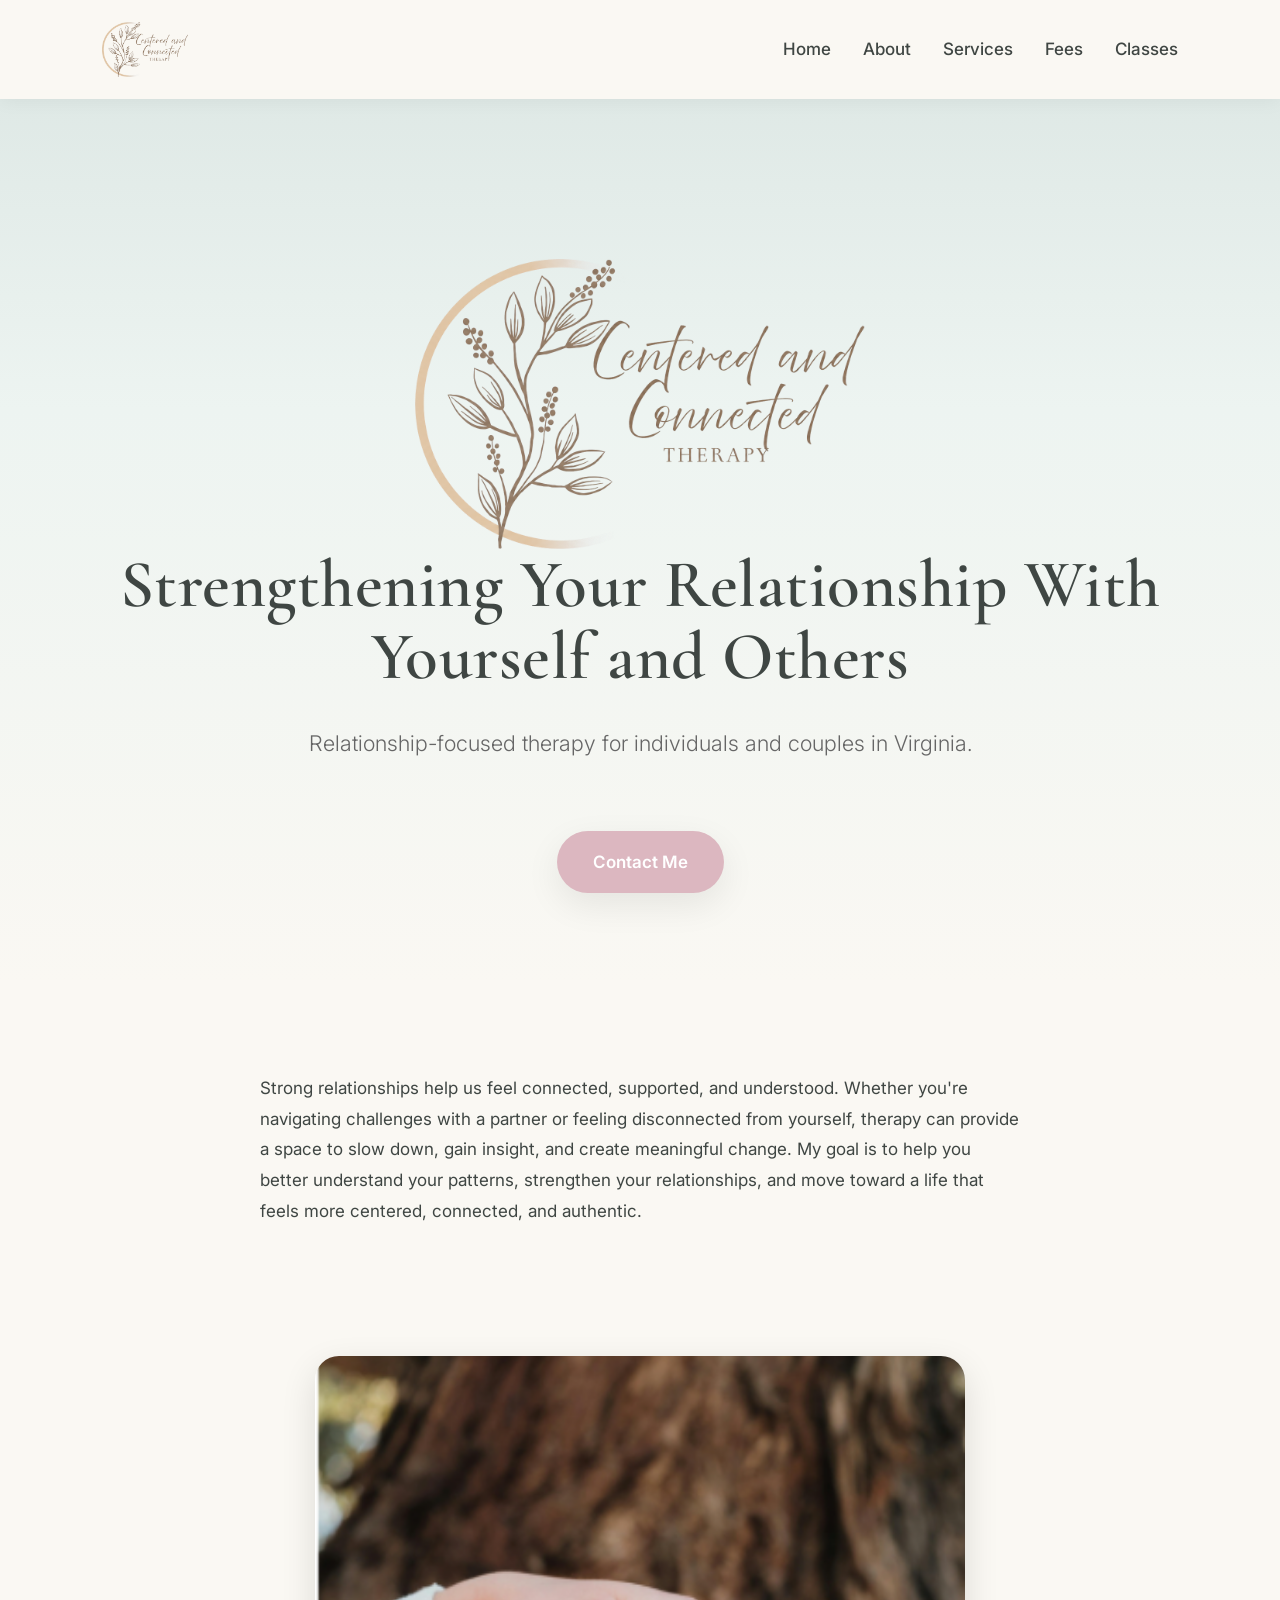
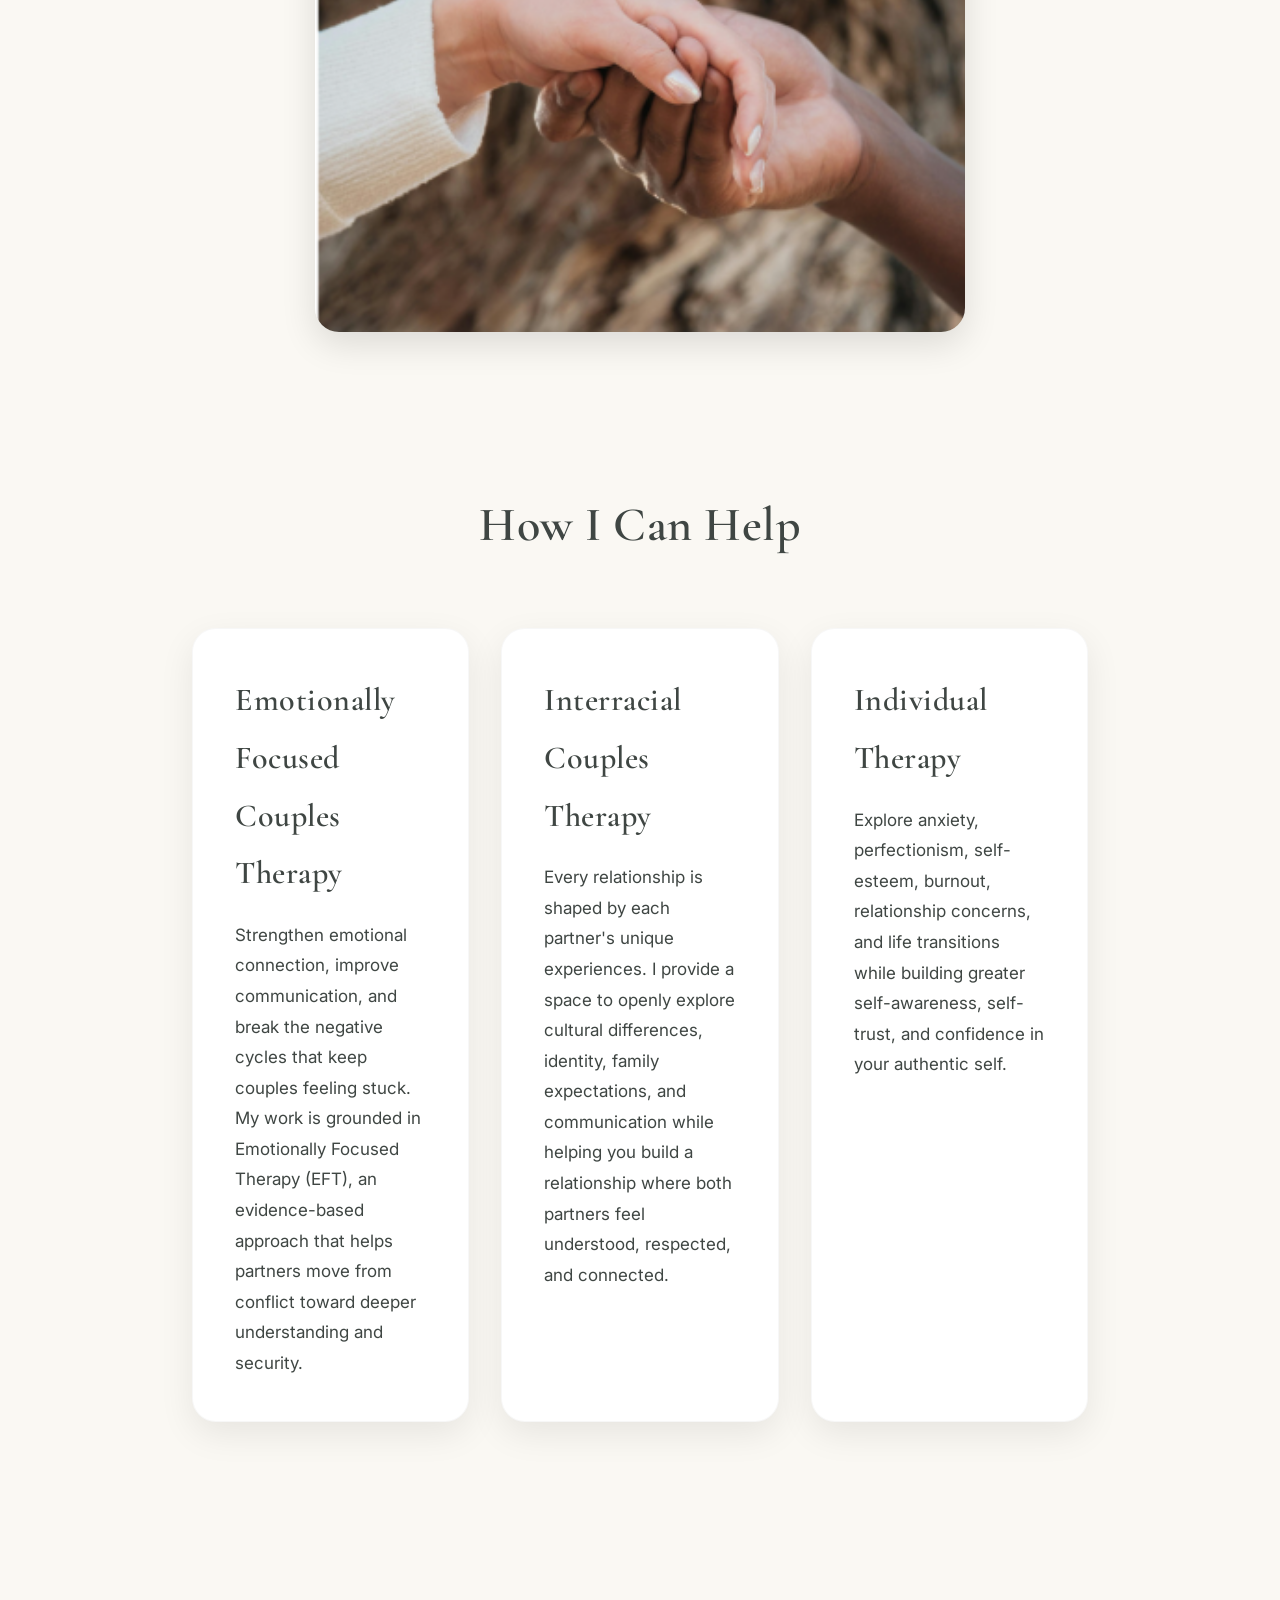
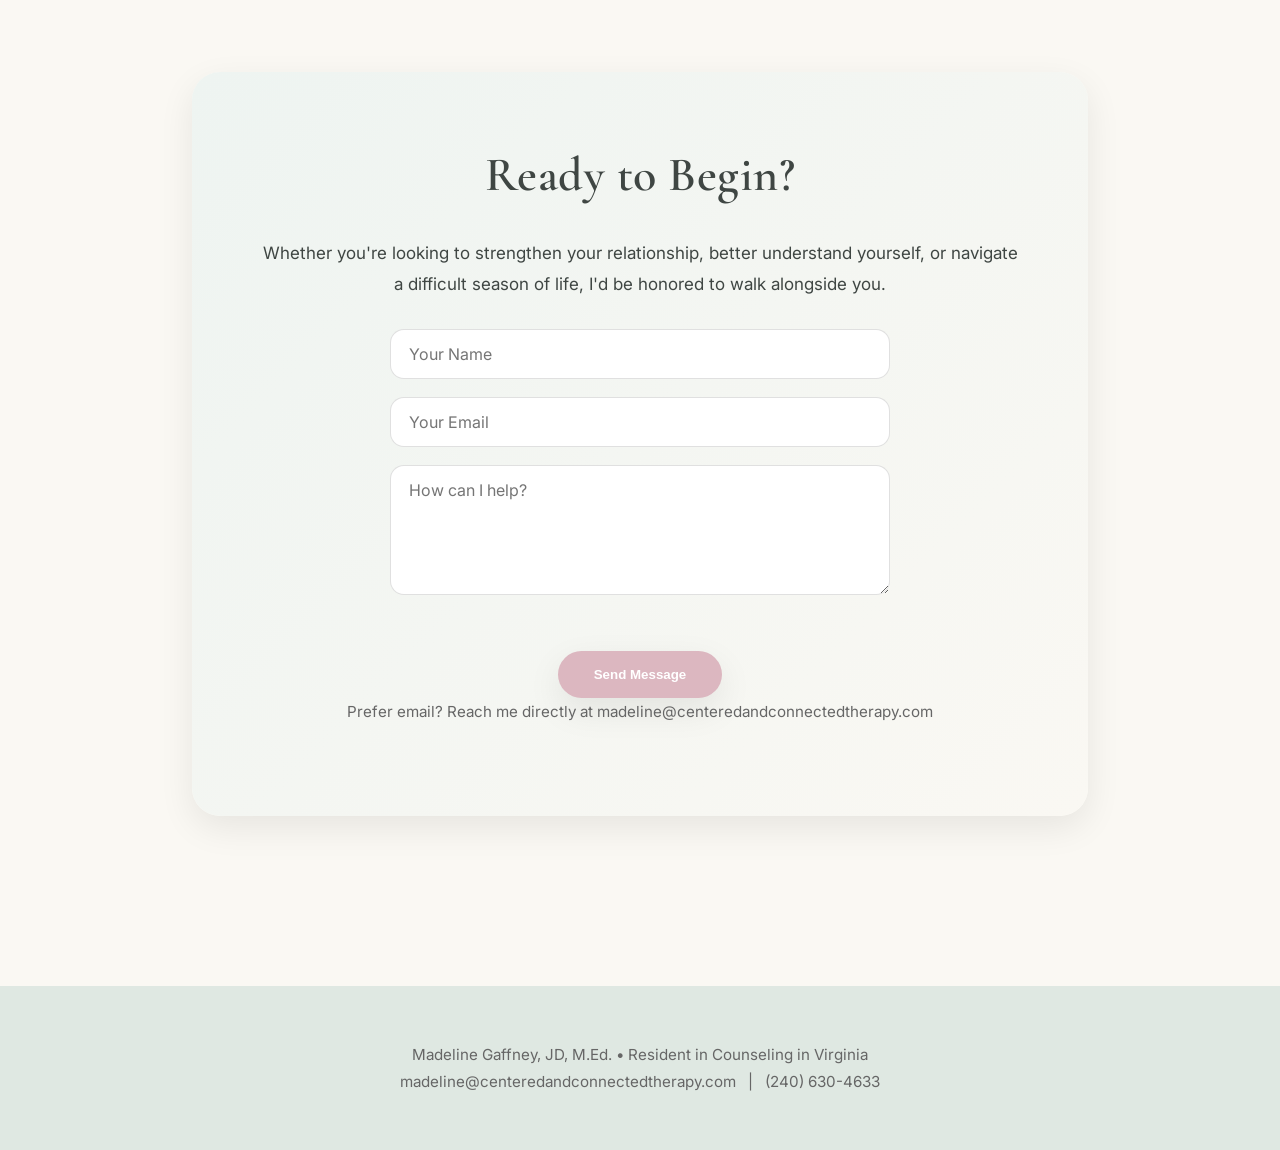
==== commit d93d2e44: "Update index at <a.html" ====
--- a/index.html
+++ b/index.html
@@ -74,7 +74,7 @@
 
 </p>
 
-
+<a
 class="btn"
 href="mailto:madeline@centeredandconnectedtherapy.com">
 
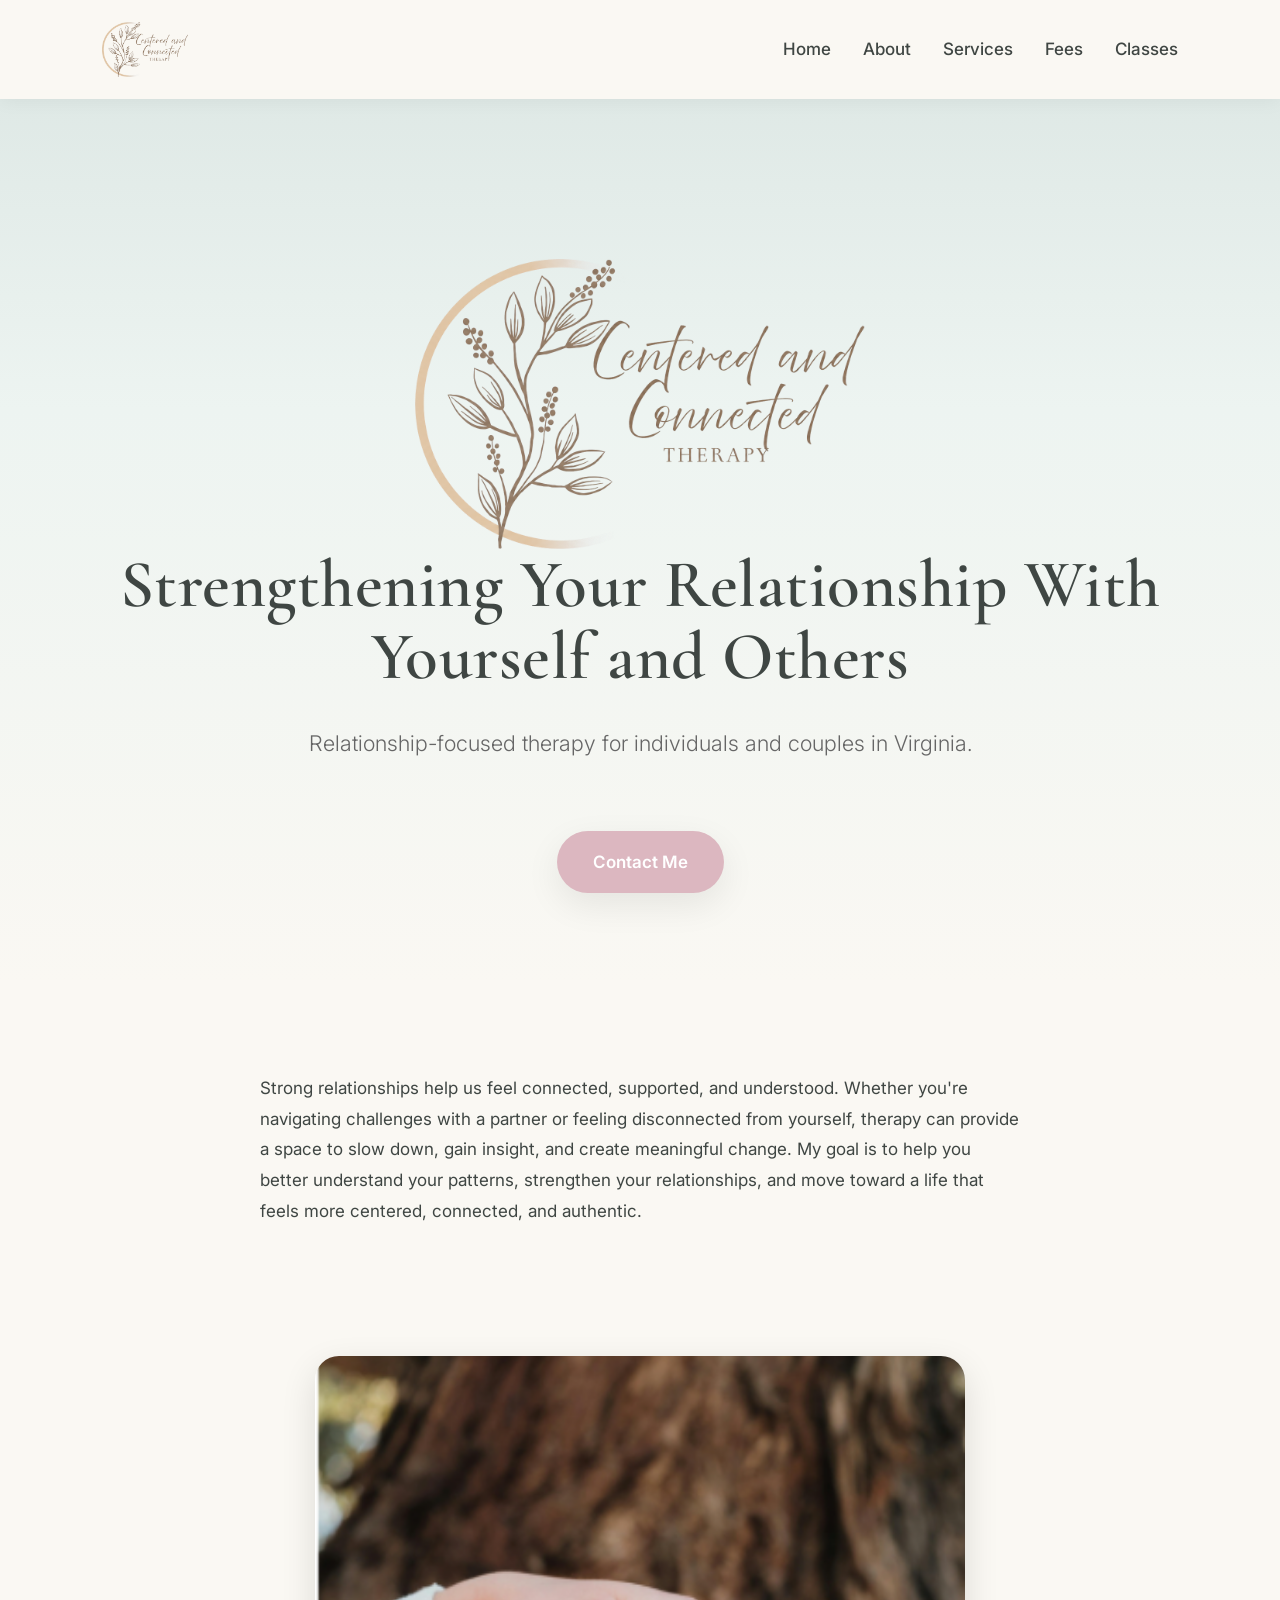
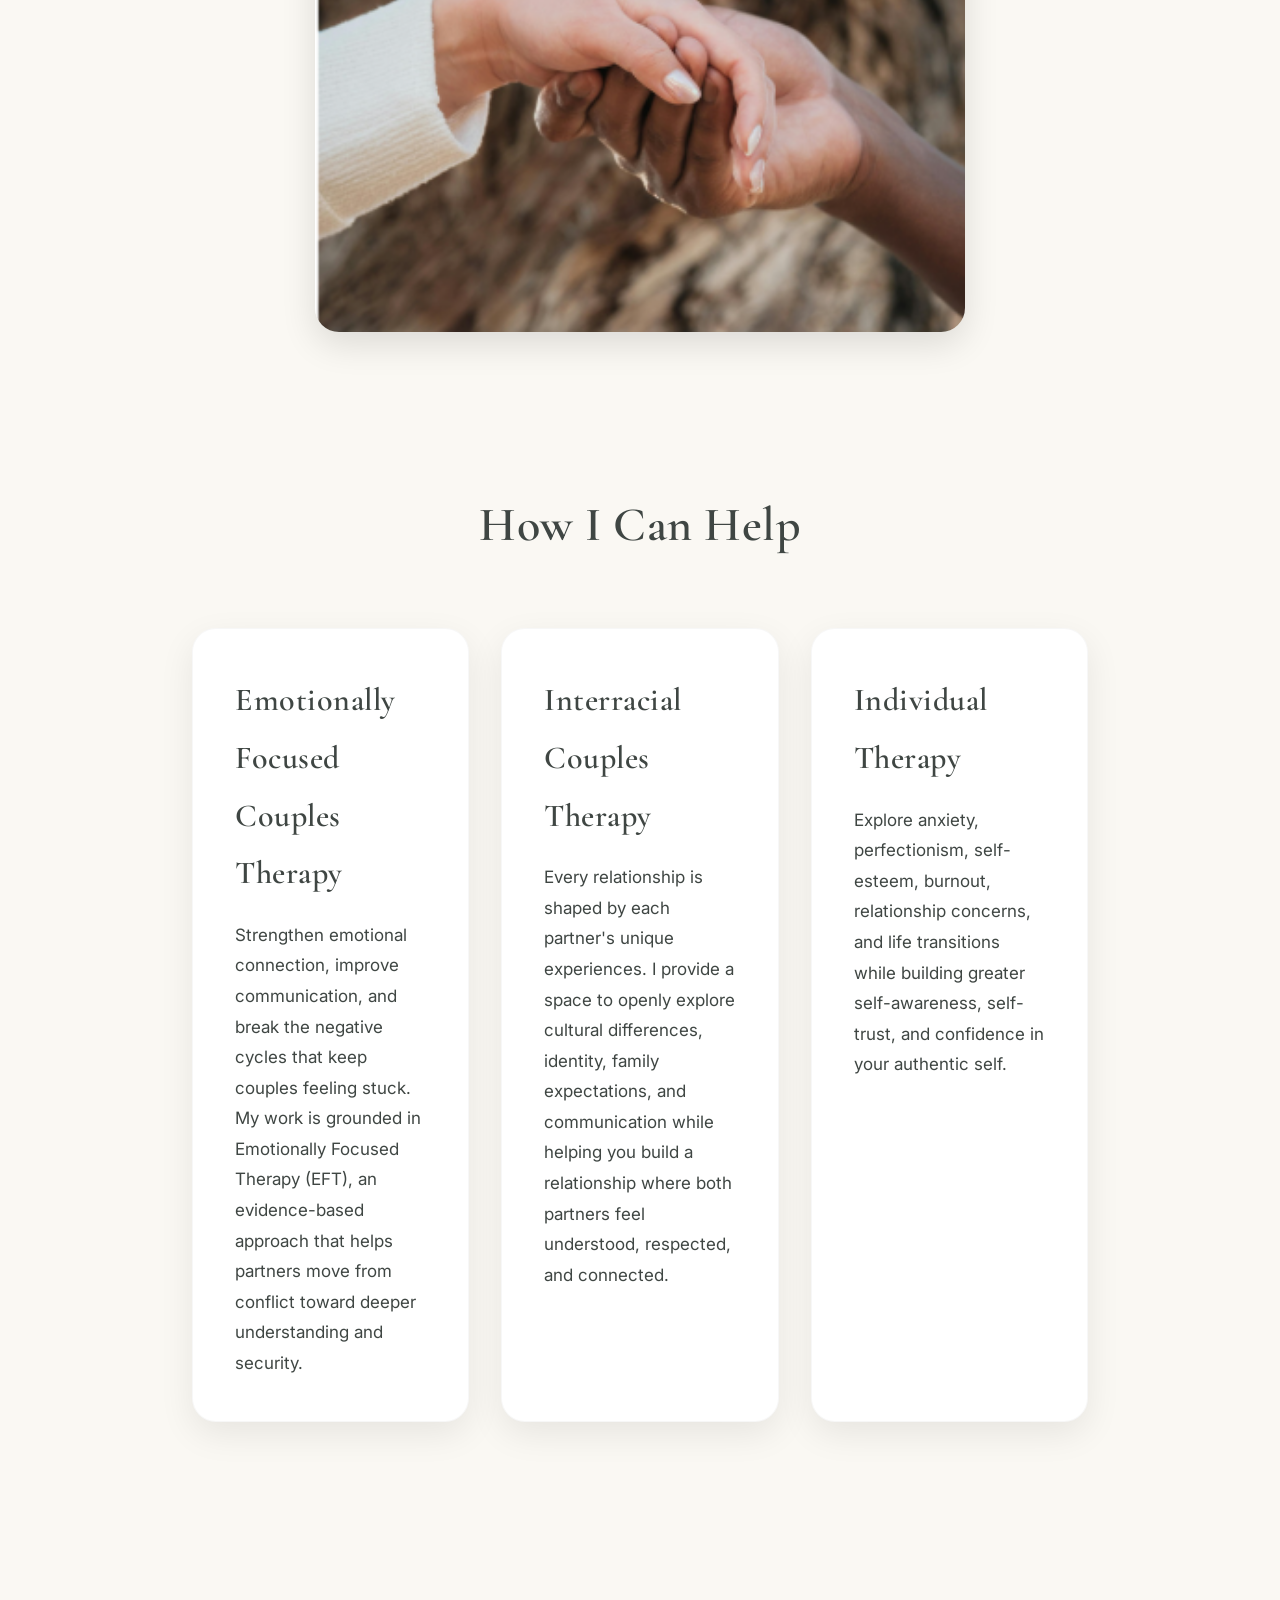
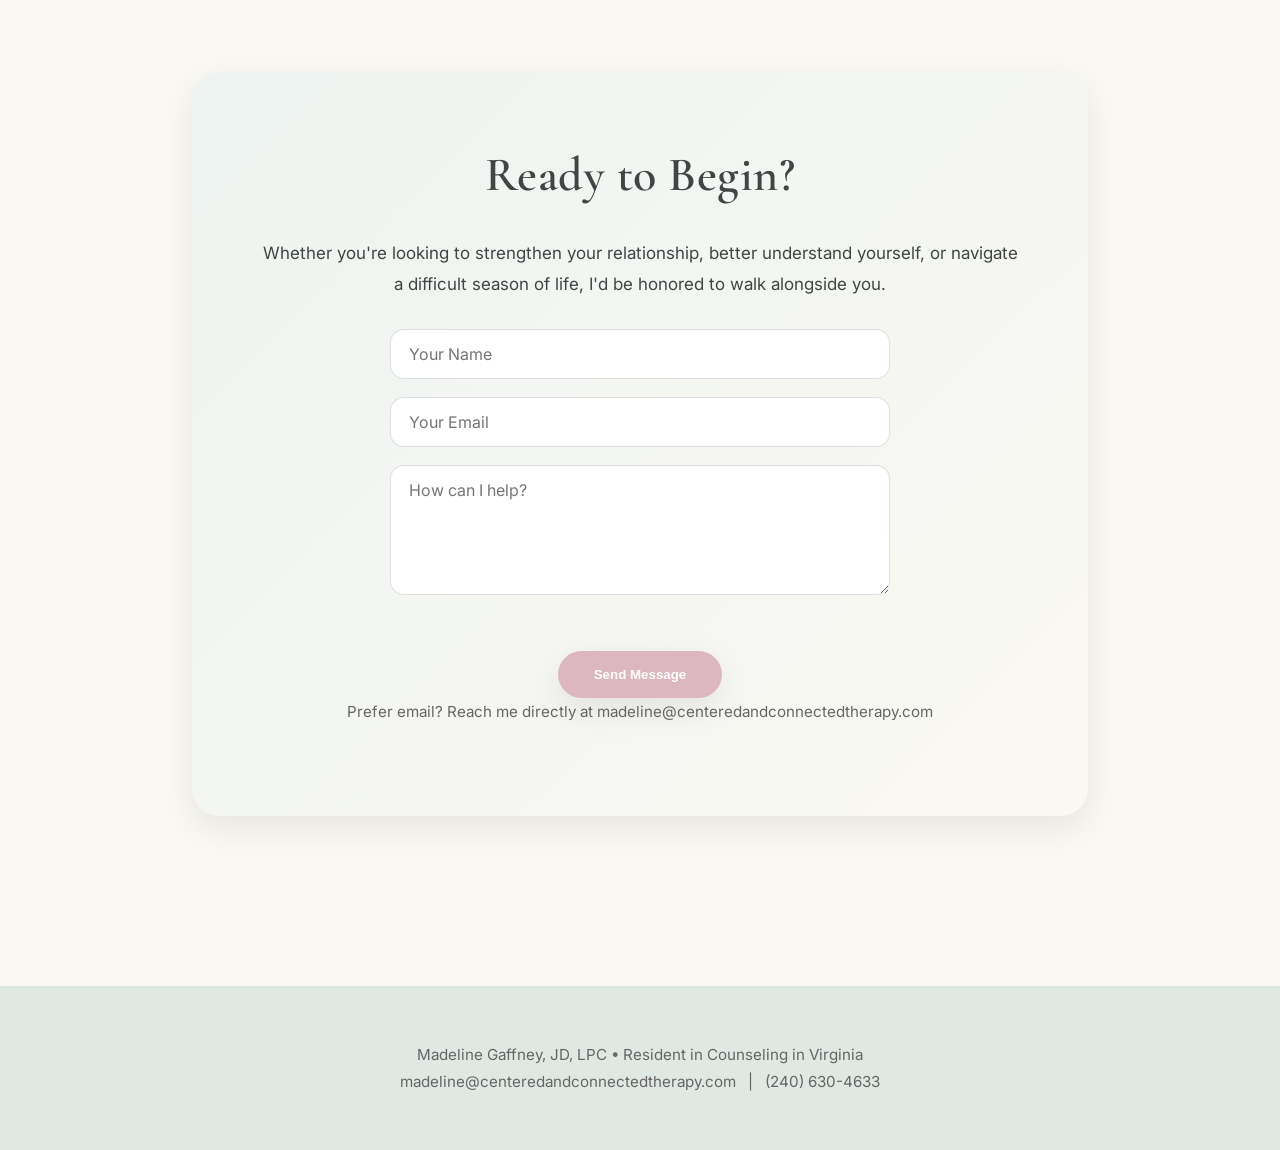
==== commit 96fcdd52: "Update index.html" ====
--- a/index.html
+++ b/index.html
@@ -2,6 +2,16 @@
 <html lang="en">
 
 <head>
+
+<!-- Google tag (gtag.js) -->
+<script async src="https://www.googletagmanager.com/gtag/js?id=G-1WT5TNZ1B8"></script>
+<script>
+  window.dataLayer = window.dataLayer || [];
+  function gtag(){dataLayer.push(arguments);}
+  gtag('js', new Date());
+
+  gtag('config', 'G-1WT5TNZ1B8');
+</script>
 
 <meta charset="UTF-8">
 <meta name="viewport" content="width=device-width, initial-scale=1.0">
@@ -233,7 +243,7 @@
 
 <p>
 
-Madeline Gaffney, JD, M.Ed. • Resident in Counseling in Virginia
+Madeline Gaffney, JD, LPC • Resident in Counseling in Virginia
 
 </p>
 
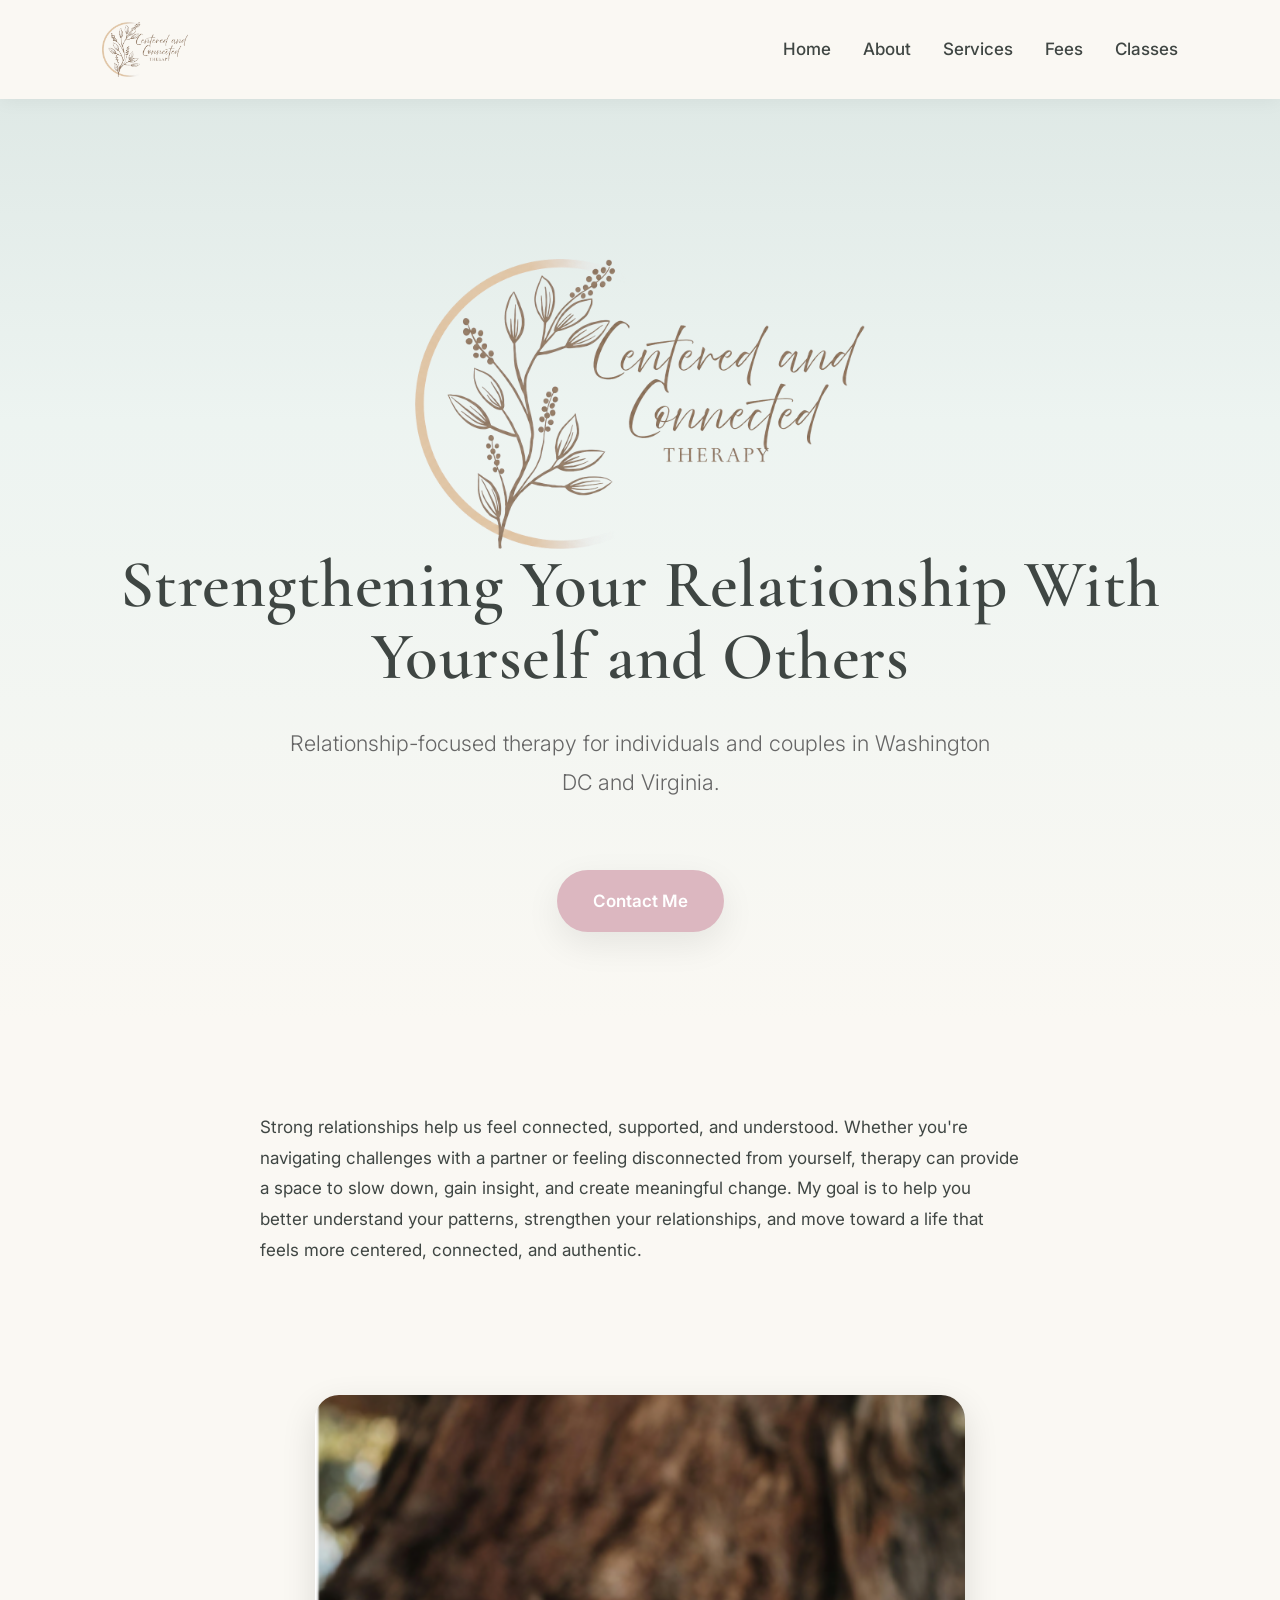
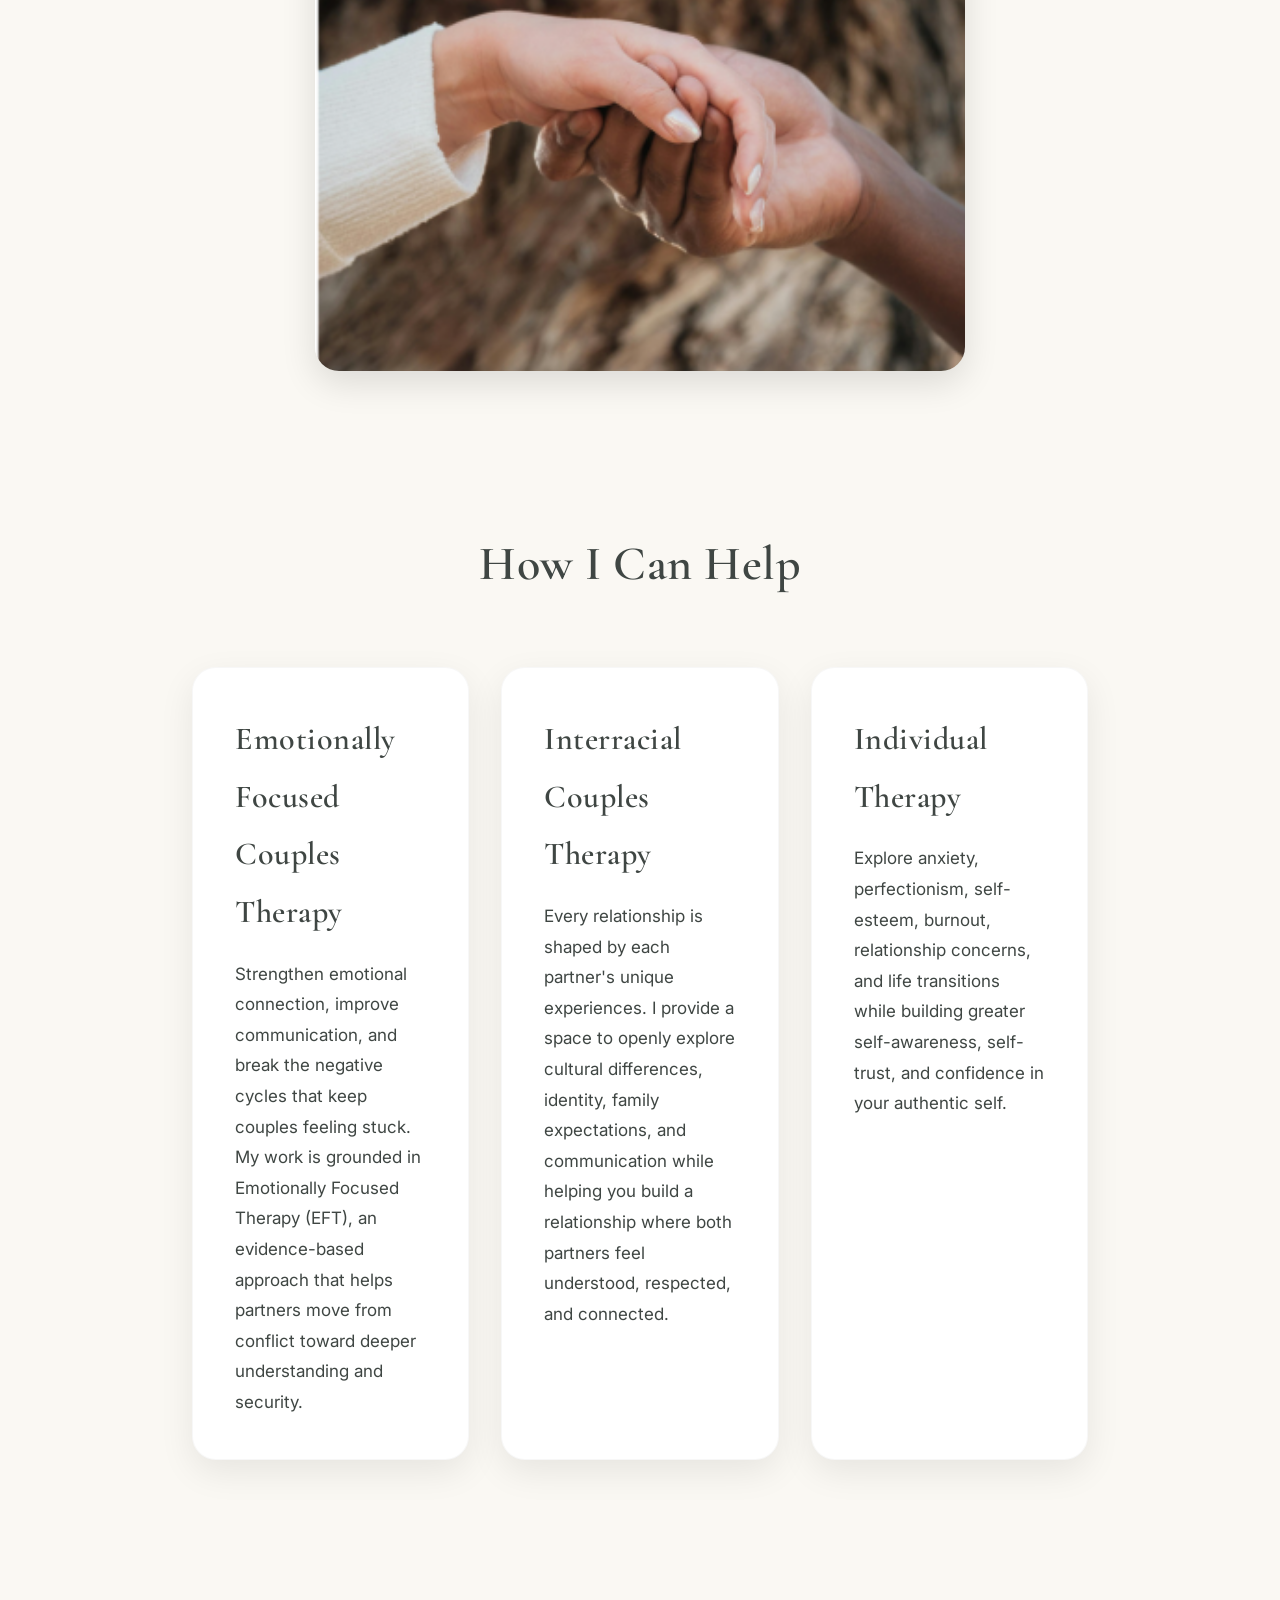
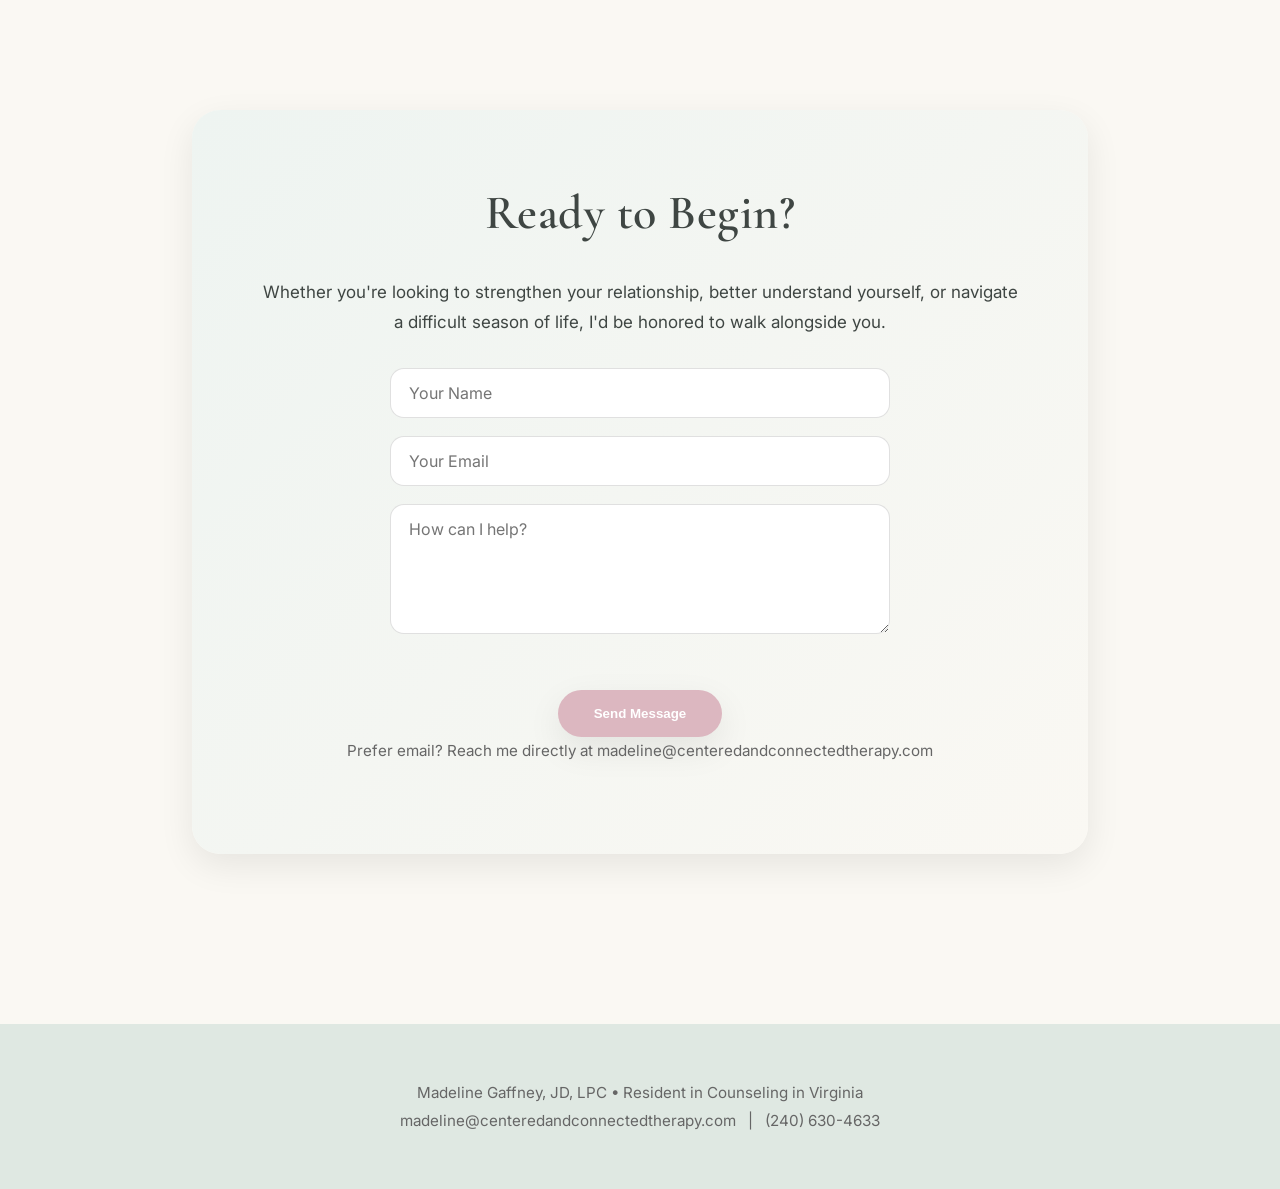
==== commit 7de240ab: "Update index.html" ====
--- a/index.html
+++ b/index.html
@@ -80,7 +80,7 @@
 
 <p class="tag">
 
-Relationship-focused therapy for individuals and couples in Virginia.
+Relationship-focused therapy for individuals and couples in Washington DC and Virginia.
 
 </p>
 
